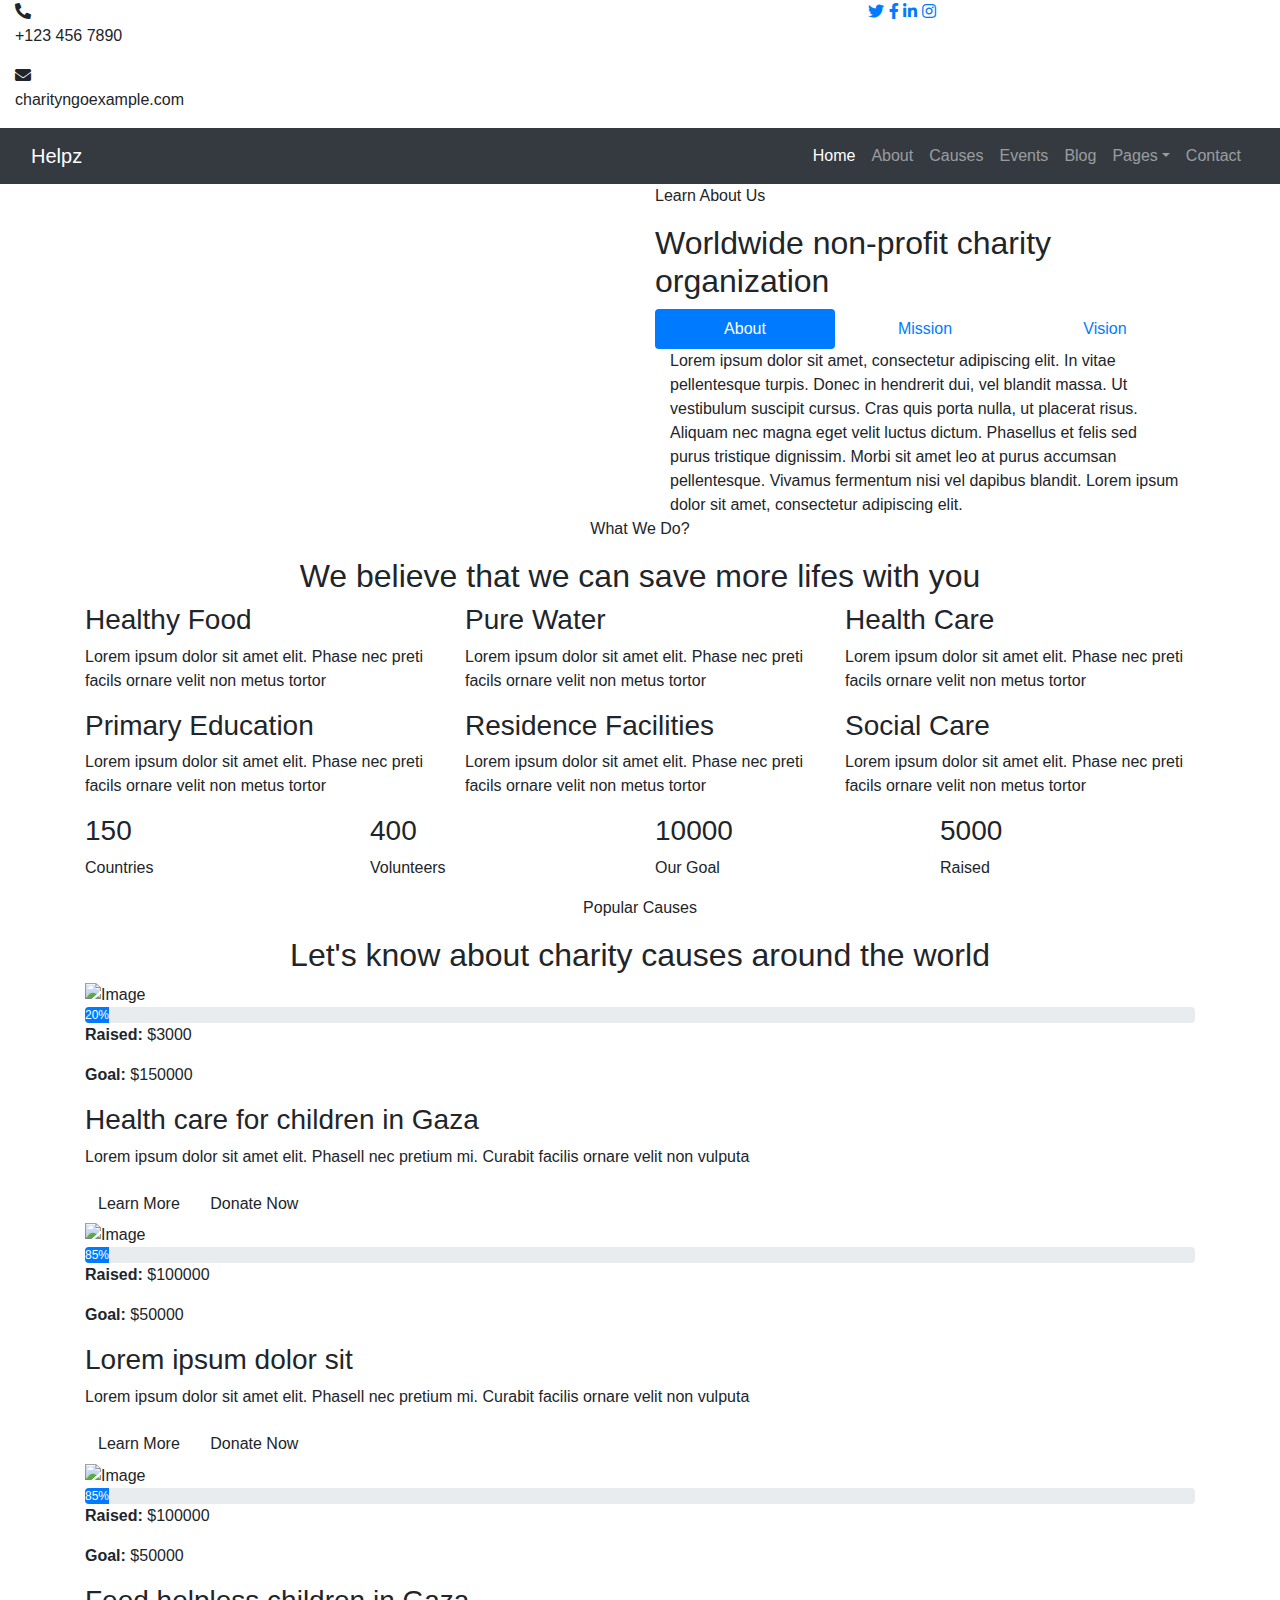
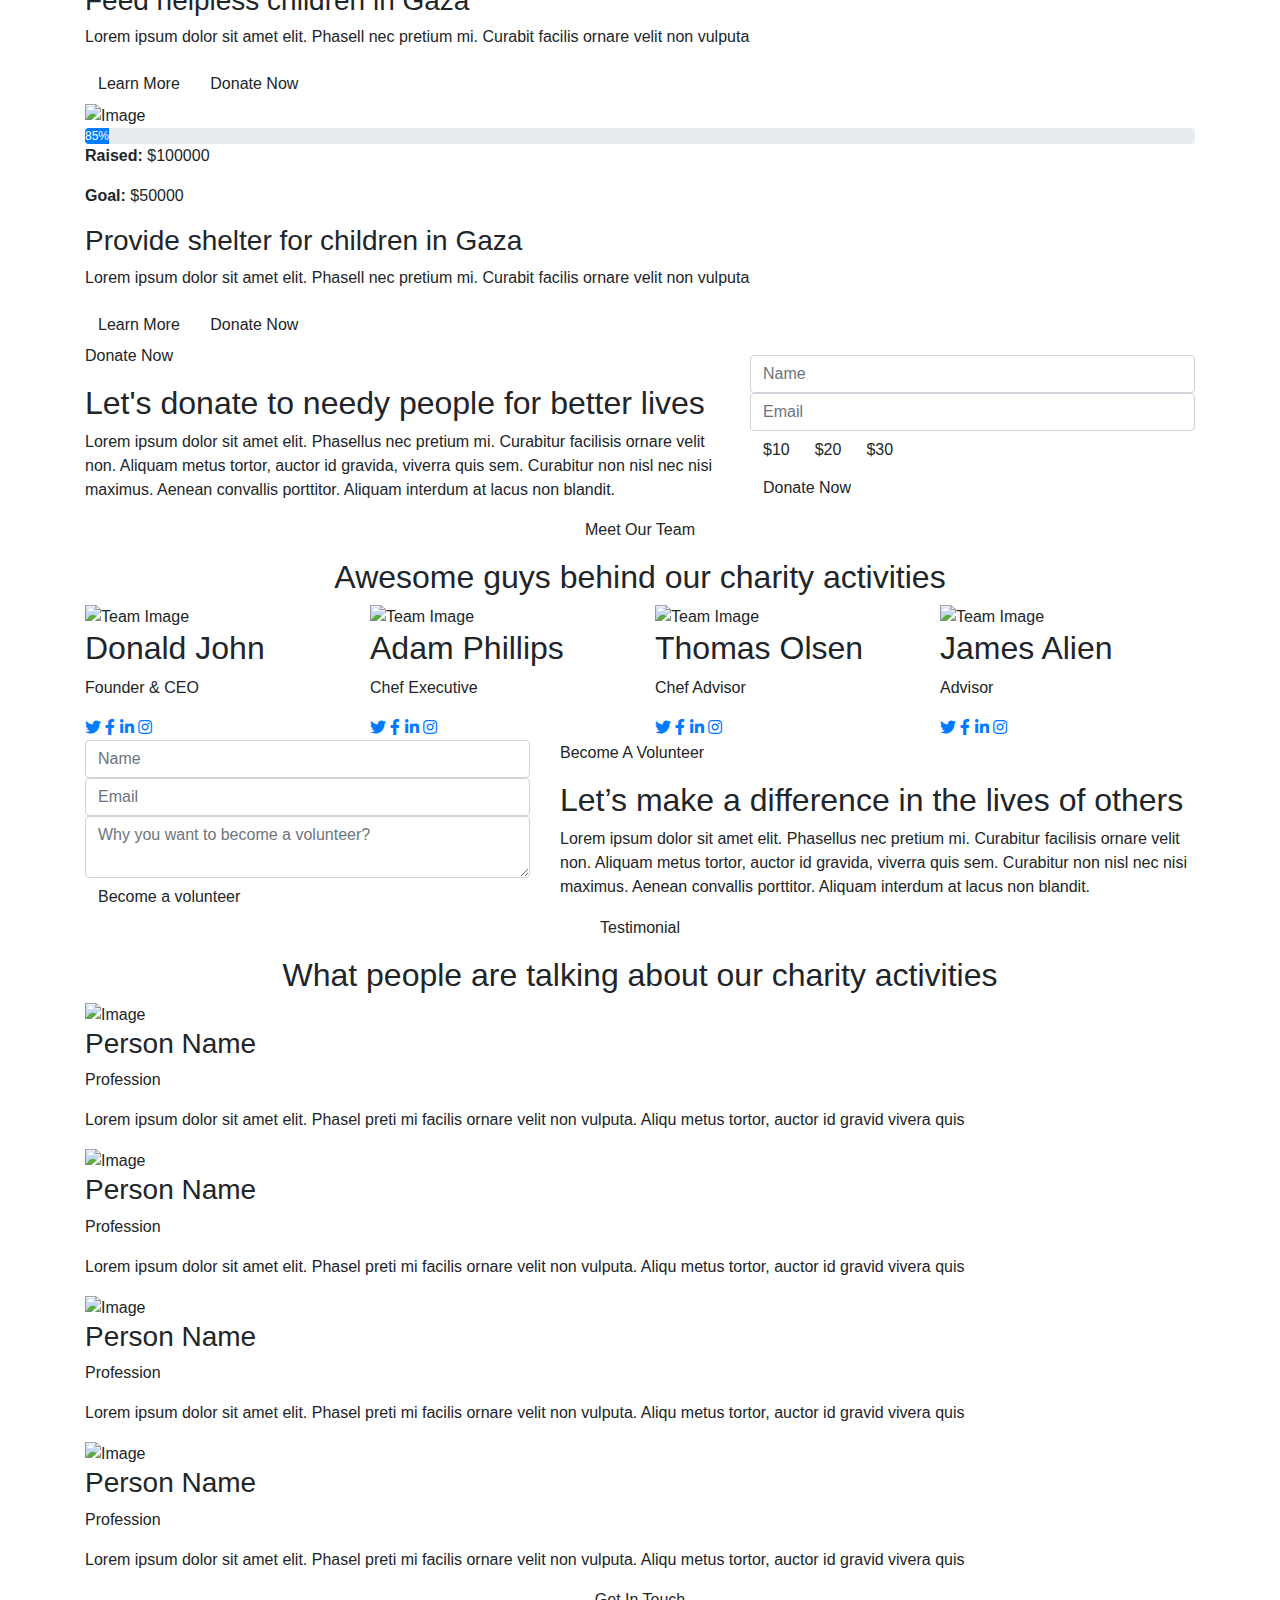
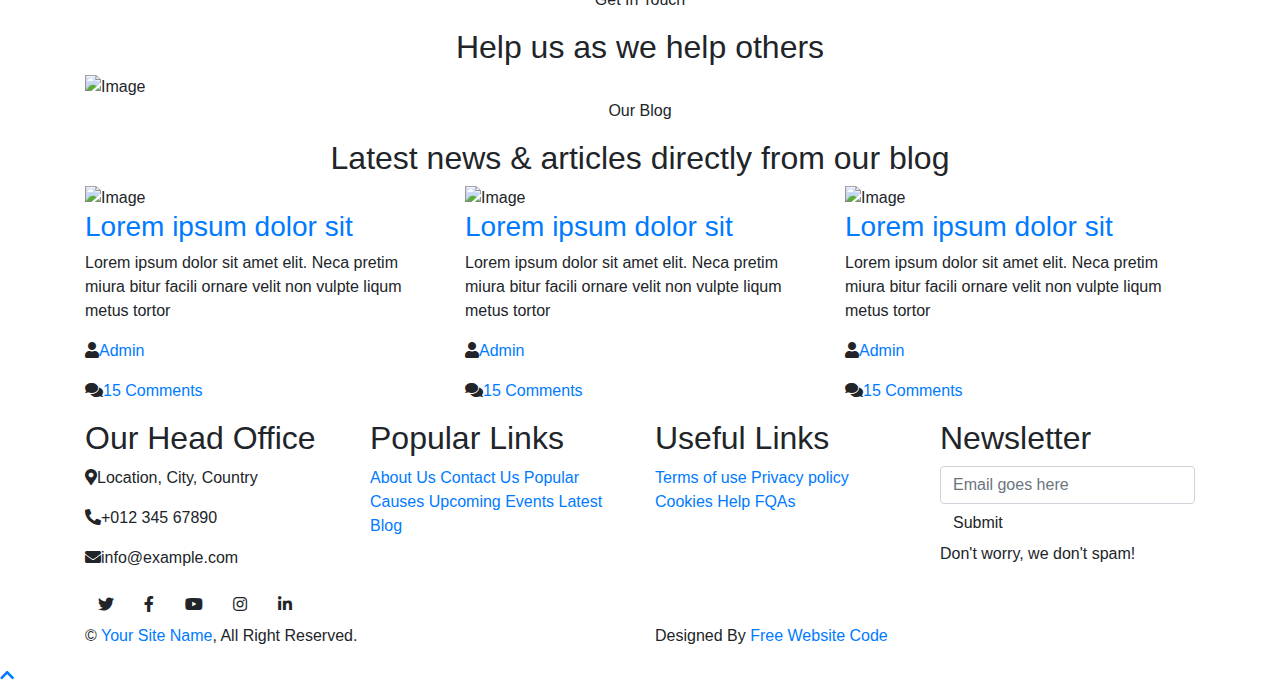
==== index.html @ 0454be0e "file changes and update" ====
<!DOCTYPE html>
<html lang="en">
  <head>
    <meta charset="utf-8" />
    <title>HELPZ - NGO Charity</title>
    <meta content="width=device-width, initial-scale=1.0" name="viewport" />
    <meta
      name="description"
      content="Join us in making a positive impact on the world. Your charity platform for supporting various causes. Donate, volunteer, and help those in need."
    />
    <meta
      name="keywords"
      content="charity, nonprofit, donate, volunteer, support, NGO, humanitarian, philanthropy"
    />

    <!-- Favicon -->
    <link href="img/favicon.ico" rel="icon" />

    <!-- Google Font -->
    <link
      href="https://fonts.googleapis.com/css2?family=Quicksand:wght@300;400;500;600;700&display=swap"
      rel="stylesheet"
    />

    <!-- CSS Libraries -->
    <link
      href="https://stackpath.bootstrapcdn.com/bootstrap/4.4.1/css/bootstrap.min.css"
      rel="stylesheet"
    />
    <link
      href="https://cdnjs.cloudflare.com/ajax/libs/font-awesome/5.10.0/css/all.min.css"
      rel="stylesheet"
    />
    <link href="lib/flaticon/font/flaticon.css" rel="stylesheet" />
    <link href="lib/animate/animate.min.css" rel="stylesheet" />
    <link href="lib/owlcarousel/assets/owl.carousel.min.css" rel="stylesheet" />

    <!-- Template Stylesheet -->
    <link href="css/style.css" rel="stylesheet" />
  </head>

  <body>
    <!-- Top Bar Start -->
    <div class="top-bar d-none d-md-block">
      <div class="container-fluid">
        <div class="row">
          <div class="col-md-8">
            <div class="top-bar-left">
              <div class="text">
                <i class="fa fa-phone-alt"></i>
                <p>+123 456 7890</p>
              </div>
              <div class="text">
                <i class="fa fa-envelope"></i>
                <p>charityngoexample.com</p>
              </div>
            </div>
          </div>
          <div class="col-md-4">
            <div class="top-bar-right">
              <div class="social">
                <a href=""><i class="fab fa-twitter"></i></a>
                <a href=""><i class="fab fa-facebook-f"></i></a>
                <a href=""><i class="fab fa-linkedin-in"></i></a>
                <a href=""><i class="fab fa-instagram"></i></a>
              </div>
            </div>
          </div>
        </div>
      </div>
    </div>
    <!-- Top Bar End -->

    <!-- Nav Bar Start -->
    <div class="navbar navbar-expand-lg bg-dark navbar-dark">
      <div class="container-fluid">
        <a href="index.html" class="navbar-brand">Helpz</a>
        <button
          type="button"
          class="navbar-toggler"
          data-toggle="collapse"
          data-target="#navbarCollapse"
        >
          <span class="navbar-toggler-icon"></span>
        </button>

        <div
          class="collapse navbar-collapse justify-content-between"
          id="navbarCollapse"
        >
          <div class="navbar-nav ml-auto">
            <a href="index.html" class="nav-item nav-link active">Home</a>
            <a href="about.html" class="nav-item nav-link">About</a>
            <a href="causes.html" class="nav-item nav-link">Causes</a>
            <a href="event.html" class="nav-item nav-link">Events</a>
            <a href="blog.html" class="nav-item nav-link">Blog</a>
            <div class="nav-item dropdown">
              <a
                href="#"
                class="nav-link dropdown-toggle"
                data-toggle="dropdown"
                >Pages</a
              >
              <div class="dropdown-menu">
                <a href="single.html" class="dropdown-item">Detail Page</a>
                <a href="service.html" class="dropdown-item">What We Do</a>
                <a href="team.html" class="dropdown-item">Meet The Team</a>
                <a href="donate.html" class="dropdown-item">Donate Now</a>
                <a href="volunteer.html" class="dropdown-item"
                  >Become A Volunteer</a
                >
              </div>
            </div>
            <a href="contact.html" class="nav-item nav-link">Contact</a>
          </div>
        </div>
      </div>
    </div>
    <!-- Nav Bar End -->

    <!-- Carousel Start -->
    <div class="carousel">
      <div class="container-fluid">
        <div class="owl-carousel">
          <div class="carousel-item">
            <div class="carousel-img">
              <img src="img/war__title.jpg" alt="Image" />
            </div>
            <div class="carousel-text">
              <h1>Let's be kind for children</h1>
              <p>
                Lorem ipsum dolor sit amet elit. Phasellus ut mollis mauris.
                Vivamus egestas eleifend dui ac consequat at lectus in malesuada
              </p>
              <div class="carousel-btn">
                <a class="btn btn-custom" href="">Donate Now</a>
                <a
                  class="btn btn-custom btn-play"
                  data-toggle="modal"
                  data-src="https://www.youtube.com/embed/DWRcNpR6Kdc"
                  data-target="#videoModal"
                  >Watch Video</a
                >
              </div>
            </div>
          </div>
          <div class="carousel-item">
            <div class="carousel-img">
              <img src="img/gaza_victims_20231021.jpeg" alt="Image" />
            </div>
            <div class="carousel-text">
              <h1>Get Involved with helping hand</h1>
              <p>
                Morbi sagittis turpis id suscipit feugiat. Suspendisse eu augue
                urna. Morbi sagittis, orci sodales varius fermentum, tortor
              </p>
              <div class="carousel-btn">
                <a class="btn btn-custom" href="">Donate Now</a>
                <a
                  class="btn btn-custom btn-play"
                  data-toggle="modal"
                  data-src="https://www.youtube.com/embed/DWRcNpR6Kdc"
                  data-target="#videoModal"
                  >Watch Video</a
                >
              </div>
            </div>
          </div>
          <div class="carousel-item">
            <div class="carousel-img">
              <img src="img/war__children.jpg" alt="Image" />
            </div>
            <div class="carousel-text">
              <h1>Bringing smiles to millions</h1>
              <p>
                Sed ultrices, est eget feugiat accumsan, dui nibh egestas
                tortor, ut rhoncus nibh ligula euismod quam. Proin pellentesque
                odio
              </p>
              <div class="carousel-btn">
                <a class="btn btn-custom" href="">Donate Now</a>
                <a
                  class="btn btn-custom btn-play"
                  data-toggle="modal"
                  data-src="https://www.youtube.com/embed/DWRcNpR6Kdc"
                  data-target="#videoModal"
                  >Watch Video</a
                >
              </div>
            </div>
          </div>
        </div>
      </div>
    </div>
    <!-- Carousel End -->

    <!-- Video Modal Start-->
    <div
      class="modal fade"
      id="videoModal"
      tabindex="-1"
      role="dialog"
      aria-labelledby="exampleModalLabel"
      aria-hidden="true"
    >
      <div class="modal-dialog" role="document">
        <div class="modal-content">
          <div class="modal-body">
            <button
              type="button"
              class="close"
              data-dismiss="modal"
              aria-label="Close"
            >
              <span aria-hidden="true">&times;</span>
            </button>
            <!-- 16:9 aspect ratio -->
            <div class="embed-responsive embed-responsive-16by9">
              <iframe
                class="embed-responsive-item"
                src=""
                id="video"
                allowscriptaccess="always"
                allow="autoplay"
              ></iframe>
            </div>
          </div>
        </div>
      </div>
    </div>
    <!-- Video Modal End -->

    <!-- About Start -->
    <div class="about">
      <div class="container">
        <div class="row align-items-center">
          <div class="col-lg-6">
            <div
              class="about-img"
              data-parallax="scroll"
              data-image-src="img/kwashiokor.jpg"
            ></div>
          </div>
          <div class="col-lg-6">
            <div class="section-header">
              <p>Learn About Us</p>
              <h2>Worldwide non-profit charity organization</h2>
            </div>
            <div class="about-tab">
              <ul class="nav nav-pills nav-justified">
                <li class="nav-item">
                  <a
                    class="nav-link active"
                    data-toggle="pill"
                    href="#tab-content-1"
                    >About</a
                  >
                </li>
                <li class="nav-item">
                  <a class="nav-link" data-toggle="pill" href="#tab-content-2"
                    >Mission</a
                  >
                </li>
                <li class="nav-item">
                  <a class="nav-link" data-toggle="pill" href="#tab-content-3"
                    >Vision</a
                  >
                </li>
              </ul>

              <div class="tab-content">
                <div id="tab-content-1" class="container tab-pane active">
                  Lorem ipsum dolor sit amet, consectetur adipiscing elit. In
                  vitae pellentesque turpis. Donec in hendrerit dui, vel blandit
                  massa. Ut vestibulum suscipit cursus. Cras quis porta nulla,
                  ut placerat risus. Aliquam nec magna eget velit luctus dictum.
                  Phasellus et felis sed purus tristique dignissim. Morbi sit
                  amet leo at purus accumsan pellentesque. Vivamus fermentum
                  nisi vel dapibus blandit. Lorem ipsum dolor sit amet,
                  consectetur adipiscing elit.
                </div>
                <div id="tab-content-2" class="container tab-pane fade">
                  Sed tincidunt, magna ut vehicula volutpat, turpis diam
                  condimentum justo, posuere congue turpis massa in mi. Proin
                  ornare at massa at fermentum. Nunc aliquet sed nisi iaculis
                  ornare. Nam semper tortor eget est egestas, eu sagittis nunc
                  sodales. Interdum et malesuada fames ac ante ipsum primis in
                  faucibus. Praesent bibendum sapien sed purus molestie
                  malesuada. Lorem ipsum dolor sit amet, consectetur adipiscing
                  elit.
                </div>
                <div id="tab-content-3" class="container tab-pane fade">
                  Aliquam dolor odio, mollis sed feugiat sit amet, feugiat ut
                  sapien. Nunc eu dignissim lorem. Suspendisse at hendrerit
                  enim. Interdum et malesuada fames ac ante ipsum primis in
                  faucibus. Sed condimentum semper turpis vel facilisis. Nunc
                  vel faucibus orci. Mauris ut mauris rhoncus, efficitur nisi
                  at, venenatis quam. Praesent egestas pretium enim sit amet
                  finibus. Curabitur at erat molestie, tincidunt lorem eget,
                  consequat ligula.
                </div>
              </div>
            </div>
          </div>
        </div>
      </div>
    </div>
    <!-- About End -->

    <!-- Service Start -->
    <div class="service">
      <div class="container">
        <div class="section-header text-center">
          <p>What We Do?</p>
          <h2>We believe that we can save more lifes with you</h2>
        </div>
        <div class="row">
          <div class="col-lg-4 col-md-6">
            <div class="service-item">
              <div class="service-icon">
                <i class="flaticon-diet"></i>
              </div>
              <div class="service-text">
                <h3>Healthy Food</h3>
                <p>
                  Lorem ipsum dolor sit amet elit. Phase nec preti facils ornare
                  velit non metus tortor
                </p>
              </div>
            </div>
          </div>
          <div class="col-lg-4 col-md-6">
            <div class="service-item">
              <div class="service-icon">
                <i class="flaticon-water"></i>
              </div>
              <div class="service-text">
                <h3>Pure Water</h3>
                <p>
                  Lorem ipsum dolor sit amet elit. Phase nec preti facils ornare
                  velit non metus tortor
                </p>
              </div>
            </div>
          </div>
          <div class="col-lg-4 col-md-6">
            <div class="service-item">
              <div class="service-icon">
                <i class="flaticon-healthcare"></i>
              </div>
              <div class="service-text">
                <h3>Health Care</h3>
                <p>
                  Lorem ipsum dolor sit amet elit. Phase nec preti facils ornare
                  velit non metus tortor
                </p>
              </div>
            </div>
          </div>
          <div class="col-lg-4 col-md-6">
            <div class="service-item">
              <div class="service-icon">
                <i class="flaticon-education"></i>
              </div>
              <div class="service-text">
                <h3>Primary Education</h3>
                <p>
                  Lorem ipsum dolor sit amet elit. Phase nec preti facils ornare
                  velit non metus tortor
                </p>
              </div>
            </div>
          </div>
          <div class="col-lg-4 col-md-6">
            <div class="service-item">
              <div class="service-icon">
                <i class="flaticon-home"></i>
              </div>
              <div class="service-text">
                <h3>Residence Facilities</h3>
                <p>
                  Lorem ipsum dolor sit amet elit. Phase nec preti facils ornare
                  velit non metus tortor
                </p>
              </div>
            </div>
          </div>
          <div class="col-lg-4 col-md-6">
            <div class="service-item">
              <div class="service-icon">
                <i class="flaticon-social-care"></i>
              </div>
              <div class="service-text">
                <h3>Social Care</h3>
                <p>
                  Lorem ipsum dolor sit amet elit. Phase nec preti facils ornare
                  velit non metus tortor
                </p>
              </div>
            </div>
          </div>
        </div>
      </div>
    </div>
    <!-- Service End -->

    <!-- Facts Start -->
    <div class="facts" data-parallax="scroll" data-image-src="img/facts.jpg">
      <div class="container">
        <div class="row">
          <div class="col-lg-3 col-md-6">
            <div class="facts-item">
              <i class="flaticon-home"></i>
              <div class="facts-text">
                <h3 class="facts-plus" data-toggle="counter-up">150</h3>
                <p>Countries</p>
              </div>
            </div>
          </div>
          <div class="col-lg-3 col-md-6">
            <div class="facts-item">
              <i class="flaticon-charity"></i>
              <div class="facts-text">
                <h3 class="facts-plus" data-toggle="counter-up">400</h3>
                <p>Volunteers</p>
              </div>
            </div>
          </div>
          <div class="col-lg-3 col-md-6">
            <div class="facts-item">
              <i class="flaticon-kindness"></i>
              <div class="facts-text">
                <h3 class="facts-dollar" data-toggle="counter-up">10000</h3>
                <p>Our Goal</p>
              </div>
            </div>
          </div>
          <div class="col-lg-3 col-md-6">
            <div class="facts-item">
              <i class="flaticon-donation"></i>
              <div class="facts-text">
                <h3 class="facts-dollar" data-toggle="counter-up">5000</h3>
                <p>Raised</p>
              </div>
            </div>
          </div>
        </div>
      </div>
    </div>
    <!-- Facts End -->

    <!-- Causes Start -->
    <div class="causes">
      <div class="container">
        <div class="section-header text-center">
          <p>Popular Causes</p>
          <h2>Let's know about charity causes around the world</h2>
        </div>
        <div class="owl-carousel causes-carousel">
          <div class="causes-item">
            <div class="causes-img">
              <img src="img/war__gaza wounded2.jpg" alt="Image" />
            </div>
            <div class="causes-progress">
              <div class="progress">
                <div
                  class="progress-bar"
                  role="progressbar"
                  aria-valuenow="20"
                  aria-valuemin="0"
                  aria-valuemax="100"
                >
                  <span>20%</span>
                </div>
              </div>
              <div class="progress-text">
                <p><strong>Raised:</strong> $3000</p>
                <p><strong>Goal:</strong> $150000</p>
              </div>
            </div>
            <div class="causes-text">
              <h3>Health care for children in Gaza</h3>
              <p>
                Lorem ipsum dolor sit amet elit. Phasell nec pretium mi. Curabit
                facilis ornare velit non vulputa
              </p>
            </div>
            <div class="causes-btn">
              <a class="btn btn-custom">Learn More</a>
              <a class="btn btn-custom">Donate Now</a>
            </div>
          </div>
          <div class="causes-item">
            <div class="causes-img">
              <img src="img/gaza-children.jpg" alt="Image" />
            </div>
            <div class="causes-progress">
              <div class="progress">
                <div
                  class="progress-bar"
                  role="progressbar"
                  aria-valuenow="85"
                  aria-valuemin="0"
                  aria-valuemax="100"
                >
                  <span>85%</span>
                </div>
              </div>
              <div class="progress-text">
                <p><strong>Raised:</strong> $100000</p>
                <p><strong>Goal:</strong> $50000</p>
              </div>
            </div>
            <div class="causes-text">
              <h3>Lorem ipsum dolor sit</h3>
              <p>
                Lorem ipsum dolor sit amet elit. Phasell nec pretium mi. Curabit
                facilis ornare velit non vulputa
              </p>
            </div>
            <div class="causes-btn">
              <a class="btn btn-custom">Learn More</a>
              <a class="btn btn-custom">Donate Now</a>
            </div>
          </div>
          <div class="causes-item">
            <div class="causes-img">
              <img src="img/war__feed-children.jpg" alt="Image" />
            </div>
            <div class="causes-progress">
              <div class="progress">
                <div
                  class="progress-bar"
                  role="progressbar"
                  aria-valuenow="85"
                  aria-valuemin="0"
                  aria-valuemax="100"
                >
                  <span>85%</span>
                </div>
              </div>
              <div class="progress-text">
                <p><strong>Raised:</strong> $100000</p>
                <p><strong>Goal:</strong> $50000</p>
              </div>
            </div>
            <div class="causes-text">
              <h3>Feed helpless children in Gaza</h3>
              <p>
                Lorem ipsum dolor sit amet elit. Phasell nec pretium mi. Curabit
                facilis ornare velit non vulputa
              </p>
            </div>
            <div class="causes-btn">
              <a class="btn btn-custom">Learn More</a>
              <a class="btn btn-custom">Donate Now</a>
            </div>
          </div>
          <div class="causes-item">
            <div class="causes-img">
              <img src="img/war__shelter-children.jpg" alt="Image" />
            </div>
            <div class="causes-progress">
              <div class="progress">
                <div
                  class="progress-bar"
                  role="progressbar"
                  aria-valuenow="85"
                  aria-valuemin="0"
                  aria-valuemax="100"
                >
                  <span>85%</span>
                </div>
              </div>
              <div class="progress-text">
                <p><strong>Raised:</strong> $100000</p>
                <p><strong>Goal:</strong> $50000</p>
              </div>
            </div>
            <div class="causes-text">
              <h3>Provide shelter for children in Gaza</h3>
              <p>
                Lorem ipsum dolor sit amet elit. Phasell nec pretium mi. Curabit
                facilis ornare velit non vulputa
              </p>
            </div>
            <div class="causes-btn">
              <a class="btn btn-custom">Learn More</a>
              <a class="btn btn-custom">Donate Now</a>
            </div>
          </div>
        </div>
      </div>
    </div>
    <!-- Causes End -->

    <!-- Donate Start -->
    <div class="donate" data-parallax="scroll" data-image-src="img/donate.jpg">
      <div class="container">
        <div class="row align-items-center">
          <div class="col-lg-7">
            <div class="donate-content">
              <div class="section-header">
                <p>Donate Now</p>
                <h2>Let's donate to needy people for better lives</h2>
              </div>
              <div class="donate-text">
                <p>
                  Lorem ipsum dolor sit amet elit. Phasellus nec pretium mi.
                  Curabitur facilisis ornare velit non. Aliquam metus tortor,
                  auctor id gravida, viverra quis sem. Curabitur non nisl nec
                  nisi maximus. Aenean convallis porttitor. Aliquam interdum at
                  lacus non blandit.
                </p>
              </div>
            </div>
          </div>
          <div class="col-lg-5">
            <div class="donate-form">
              <form>
                <div class="control-group">
                  <input
                    type="text"
                    class="form-control"
                    placeholder="Name"
                    required="required"
                  />
                </div>
                <div class="control-group">
                  <input
                    type="email"
                    class="form-control"
                    placeholder="Email"
                    required="required"
                  />
                </div>
                <div class="btn-group btn-group-toggle" data-toggle="buttons">
                  <label class="btn btn-custom active">
                    <input type="radio" name="options" checked /> $10
                  </label>
                  <label class="btn btn-custom">
                    <input type="radio" name="options" /> $20
                  </label>
                  <label class="btn btn-custom">
                    <input type="radio" name="options" /> $30
                  </label>
                </div>
                <div>
                  <button class="btn btn-custom" type="submit">
                    Donate Now
                  </button>
                </div>
              </form>
            </div>
          </div>
        </div>
      </div>
    </div>
    <!-- Donate End -->

    <!-- Event Start -->
    <!-- <div class="event">
      <div class="container">
        <div class="section-header text-center">
          <p>Upcoming Events</p>
          <h2>Be ready for our upcoming charity events</h2>
        </div>
        <div class="row">
          <div class="col-lg-6">
            <div class="event-item">
              <img src="img/event-1.jpg" alt="Image" />
              <div class="event-content">
                <div class="event-meta">
                  <p><i class="fa fa-calendar-alt"></i>01-Jan-45</p>
                  <p><i class="far fa-clock"></i>8:00 - 10:00</p>
                  <p><i class="fa fa-map-marker-alt"></i>New York</p>
                </div>
                <div class="event-text">
                  <h3>Lorem ipsum dolor sit</h3>
                  <p>
                    Lorem ipsum dolor sit amet elit. Neca pretim miura bitur
                    facili ornare velit non vulpte liqum metus tortor
                  </p>
                  <a class="btn btn-custom" href="">Join Now</a>
                </div>
              </div>
            </div>
          </div>
          <div class="col-lg-6">
            <div class="event-item">
              <img src="img/event-2.jpg" alt="Image" />
              <div class="event-content">
                <div class="event-meta">
                  <p><i class="fa fa-calendar-alt"></i>01-Jan-45</p>
                  <p><i class="far fa-clock"></i>8:00 - 10:00</p>
                  <p><i class="fa fa-map-marker-alt"></i>New York</p>
                </div>
                <div class="event-text">
                  <h3>Lorem ipsum dolor sit</h3>
                  <p>
                    Lorem ipsum dolor sit amet elit. Neca pretim miura bitur
                    facili ornare velit non vulpte liqum metus tortor
                  </p>
                  <a class="btn btn-custom" href="">Join Now</a>
                </div>
              </div>
            </div>
          </div>
        </div>
      </div>
    </div> -->
    <!-- Event End -->

    <!-- Team Start -->
    <div class="team">
      <div class="container">
        <div class="section-header text-center">
          <p>Meet Our Team</p>
          <h2>Awesome guys behind our charity activities</h2>
        </div>
        <div class="row">
          <div class="col-lg-3 col-md-6">
            <div class="team-item">
              <div class="team-img">
                <img src="img/team-1.jpg" alt="Team Image" />
              </div>
              <div class="team-text">
                <h2>Donald John</h2>
                <p>Founder & CEO</p>
                <div class="team-social">
                  <a href=""><i class="fab fa-twitter"></i></a>
                  <a href=""><i class="fab fa-facebook-f"></i></a>
                  <a href=""><i class="fab fa-linkedin-in"></i></a>
                  <a href=""><i class="fab fa-instagram"></i></a>
                </div>
              </div>
            </div>
          </div>
          <div class="col-lg-3 col-md-6">
            <div class="team-item">
              <div class="team-img">
                <img src="img/team-2.jpg" alt="Team Image" />
              </div>
              <div class="team-text">
                <h2>Adam Phillips</h2>
                <p>Chef Executive</p>
                <div class="team-social">
                  <a href=""><i class="fab fa-twitter"></i></a>
                  <a href=""><i class="fab fa-facebook-f"></i></a>
                  <a href=""><i class="fab fa-linkedin-in"></i></a>
                  <a href=""><i class="fab fa-instagram"></i></a>
                </div>
              </div>
            </div>
          </div>
          <div class="col-lg-3 col-md-6">
            <div class="team-item">
              <div class="team-img">
                <img src="img/team-3.jpg" alt="Team Image" />
              </div>
              <div class="team-text">
                <h2>Thomas Olsen</h2>
                <p>Chef Advisor</p>
                <div class="team-social">
                  <a href=""><i class="fab fa-twitter"></i></a>
                  <a href=""><i class="fab fa-facebook-f"></i></a>
                  <a href=""><i class="fab fa-linkedin-in"></i></a>
                  <a href=""><i class="fab fa-instagram"></i></a>
                </div>
              </div>
            </div>
          </div>
          <div class="col-lg-3 col-md-6">
            <div class="team-item">
              <div class="team-img">
                <img src="img/team-4.jpg" alt="Team Image" />
              </div>
              <div class="team-text">
                <h2>James Alien</h2>
                <p>Advisor</p>
                <div class="team-social">
                  <a href=""><i class="fab fa-twitter"></i></a>
                  <a href=""><i class="fab fa-facebook-f"></i></a>
                  <a href=""><i class="fab fa-linkedin-in"></i></a>
                  <a href=""><i class="fab fa-instagram"></i></a>
                </div>
              </div>
            </div>
          </div>
        </div>
      </div>
    </div>
    <!-- Team End -->

    <!-- Volunteer Start -->
    <div
      class="volunteer"
      data-parallax="scroll"
      data-image-src="img/volunteer.jpg"
    >
      <div class="container">
        <div class="row align-items-center">
          <div class="col-lg-5">
            <div class="volunteer-form">
              <form>
                <div class="control-group">
                  <input
                    type="text"
                    class="form-control"
                    placeholder="Name"
                    required="required"
                  />
                </div>
                <div class="control-group">
                  <input
                    type="email"
                    class="form-control"
                    placeholder="Email"
                    required="required"
                  />
                </div>
                <div class="control-group">
                  <textarea
                    class="form-control"
                    placeholder="Why you want to become a volunteer?"
                    required="required"
                  ></textarea>
                </div>
                <div>
                  <button class="btn btn-custom" type="submit">
                    Become a volunteer
                  </button>
                </div>
              </form>
            </div>
          </div>
          <div class="col-lg-7">
            <div class="volunteer-content">
              <div class="section-header">
                <p>Become A Volunteer</p>
                <h2>Let’s make a difference in the lives of others</h2>
              </div>
              <div class="volunteer-text">
                <p>
                  Lorem ipsum dolor sit amet elit. Phasellus nec pretium mi.
                  Curabitur facilisis ornare velit non. Aliquam metus tortor,
                  auctor id gravida, viverra quis sem. Curabitur non nisl nec
                  nisi maximus. Aenean convallis porttitor. Aliquam interdum at
                  lacus non blandit.
                </p>
              </div>
            </div>
          </div>
        </div>
      </div>
    </div>
    <!-- Volunteer End -->

    <!-- Testimonial Start -->
    <div class="testimonial">
      <div class="container">
        <div class="section-header text-center">
          <p>Testimonial</p>
          <h2>What people are talking about our charity activities</h2>
        </div>
        <div class="owl-carousel testimonials-carousel">
          <div class="testimonial-item">
            <div class="testimonial-profile">
              <img src="img/testimonial-1.jpg" alt="Image" />
              <div class="testimonial-name">
                <h3>Person Name</h3>
                <p>Profession</p>
              </div>
            </div>
            <div class="testimonial-text">
              <p>
                Lorem ipsum dolor sit amet elit. Phasel preti mi facilis ornare
                velit non vulputa. Aliqu metus tortor, auctor id gravid vivera
                quis
              </p>
            </div>
          </div>
          <div class="testimonial-item">
            <div class="testimonial-profile">
              <img src="img/testimonial-2.jpg" alt="Image" />
              <div class="testimonial-name">
                <h3>Person Name</h3>
                <p>Profession</p>
              </div>
            </div>
            <div class="testimonial-text">
              <p>
                Lorem ipsum dolor sit amet elit. Phasel preti mi facilis ornare
                velit non vulputa. Aliqu metus tortor, auctor id gravid vivera
                quis
              </p>
            </div>
          </div>
          <div class="testimonial-item">
            <div class="testimonial-profile">
              <img src="img/testimonial-3.jpg" alt="Image" />
              <div class="testimonial-name">
                <h3>Person Name</h3>
                <p>Profession</p>
              </div>
            </div>
            <div class="testimonial-text">
              <p>
                Lorem ipsum dolor sit amet elit. Phasel preti mi facilis ornare
                velit non vulputa. Aliqu metus tortor, auctor id gravid vivera
                quis
              </p>
            </div>
          </div>
          <div class="testimonial-item">
            <div class="testimonial-profile">
              <img src="img/testimonial-4.jpg" alt="Image" />
              <div class="testimonial-name">
                <h3>Person Name</h3>
                <p>Profession</p>
              </div>
            </div>
            <div class="testimonial-text">
              <p>
                Lorem ipsum dolor sit amet elit. Phasel preti mi facilis ornare
                velit non vulputa. Aliqu metus tortor, auctor id gravid vivera
                quis
              </p>
            </div>
          </div>
        </div>
      </div>
    </div>
    <!-- Testimonial End -->

    <!-- Contact Start -->
    <div class="contact">
      <div class="container">
        <div class="section-header text-center">
          <p>Get In Touch</p>
          <h2>Help us as we help others</h2>
        </div>
        <div class="contact-img">
          <img src="img/war__gaza3.jpg" alt="Image" />
        </div>
        <!-- <div class="contact-form">
          <div id="success"></div>
          <form name="sentMessage" id="contactForm" novalidate="novalidate">
            <div class="control-group">
              <input
                type="text"
                class="form-control"
                id="name"
                placeholder="Your Name"
                required="required"
                data-validation-required-message="Please enter your name"
              />
              <p class="help-block text-danger"></p>
            </div>
            <div class="control-group">
              <input
                type="email"
                class="form-control"
                id="email"
                placeholder="Your Email"
                required="required"
                data-validation-required-message="Please enter your email"
              />
              <p class="help-block text-danger"></p>
            </div>
            <div class="control-group">
              <input
                type="text"
                class="form-control"
                id="subject"
                placeholder="Subject"
                required="required"
                data-validation-required-message="Please enter a subject"
              />
              <p class="help-block text-danger"></p>
            </div>
            <div class="control-group">
              <textarea
                class="form-control"
                id="message"
                placeholder="Message"
                required="required"
                data-validation-required-message="Please enter your message"
              ></textarea>
              <p class="help-block text-danger"></p>
            </div>
            <div>
              <button
                class="btn btn-custom"
                type="submit"
                id="sendMessageButton"
              >
                Send Message
              </button>
            </div>
          </form>
        </div> -->
      </div>
    </div>
    <!-- Contact End -->

    <!-- Blog Start -->
    <div class="blog">
      <div class="container">
        <div class="section-header text-center">
          <p>Our Blog</p>
          <h2>Latest news & articles directly from our blog</h2>
        </div>
        <div class="row">
          <div class="col-lg-4">
            <div class="blog-item">
              <div class="blog-img">
                <img src="img/blog-1.jpg" alt="Image" />
              </div>
              <div class="blog-text">
                <h3><a href="#">Lorem ipsum dolor sit</a></h3>
                <p>
                  Lorem ipsum dolor sit amet elit. Neca pretim miura bitur
                  facili ornare velit non vulpte liqum metus tortor
                </p>
              </div>
              <div class="blog-meta">
                <p><i class="fa fa-user"></i><a href="">Admin</a></p>
                <p><i class="fa fa-comments"></i><a href="">15 Comments</a></p>
              </div>
            </div>
          </div>
          <div class="col-lg-4">
            <div class="blog-item">
              <div class="blog-img">
                <img src="img/blog-2.jpg" alt="Image" />
              </div>
              <div class="blog-text">
                <h3><a href="#">Lorem ipsum dolor sit</a></h3>
                <p>
                  Lorem ipsum dolor sit amet elit. Neca pretim miura bitur
                  facili ornare velit non vulpte liqum metus tortor
                </p>
              </div>
              <div class="blog-meta">
                <p><i class="fa fa-user"></i><a href="">Admin</a></p>
                <p><i class="fa fa-comments"></i><a href="">15 Comments</a></p>
              </div>
            </div>
          </div>
          <div class="col-lg-4">
            <div class="blog-item">
              <div class="blog-img">
                <img src="img/blog-3.jpg" alt="Image" />
              </div>
              <div class="blog-text">
                <h3><a href="#">Lorem ipsum dolor sit</a></h3>
                <p>
                  Lorem ipsum dolor sit amet elit. Neca pretim miura bitur
                  facili ornare velit non vulpte liqum metus tortor
                </p>
              </div>
              <div class="blog-meta">
                <p><i class="fa fa-user"></i><a href="">Admin</a></p>
                <p><i class="fa fa-comments"></i><a href="">15 Comments</a></p>
              </div>
            </div>
          </div>
        </div>
      </div>
    </div>
    <!-- Blog End -->

    <!-- Footer Start -->
    <div class="footer">
      <div class="container">
        <div class="row">
          <div class="col-lg-3 col-md-6">
            <div class="footer-contact">
              <h2>Our Head Office</h2>
              <p><i class="fa fa-map-marker-alt"></i>Location, City, Country</p>
              <p><i class="fa fa-phone-alt"></i>+012 345 67890</p>
              <p><i class="fa fa-envelope"></i>info@example.com</p>
              <div class="footer-social">
                <a class="btn btn-custom" href="https://freewebsitecode.com"
                  ><i class="fab fa-twitter"></i
                ></a>
                <a
                  class="btn btn-custom"
                  href="https://facebook.com/freewebsitecode"
                  ><i class="fab fa-facebook-f"></i
                ></a>
                <a
                  class="btn btn-custom"
                  href="https://www.youtube.com/channel/UC9HlQRmKgG3jeVD_fBxj1Pw/videos"
                  ><i class="fab fa-youtube"></i
                ></a>
                <a class="btn btn-custom" href="https://freewebsitecode.com"
                  ><i class="fab fa-instagram"></i
                ></a>
                <a class="btn btn-custom" href="https://freewebsitecode.com"
                  ><i class="fab fa-linkedin-in"></i
                ></a>
              </div>
            </div>
          </div>
          <div class="col-lg-3 col-md-6">
            <div class="footer-link">
              <h2>Popular Links</h2>
              <a href="">About Us</a>
              <a href="">Contact Us</a>
              <a href="">Popular Causes</a>
              <a href="">Upcoming Events</a>
              <a href="">Latest Blog</a>
            </div>
          </div>
          <div class="col-lg-3 col-md-6">
            <div class="footer-link">
              <h2>Useful Links</h2>
              <a href="">Terms of use</a>
              <a href="">Privacy policy</a>
              <a href="">Cookies</a>
              <a href="">Help</a>
              <a href="">FQAs</a>
            </div>
          </div>
          <div class="col-lg-3 col-md-6">
            <div class="footer-newsletter">
              <h2>Newsletter</h2>
              <form>
                <input class="form-control" placeholder="Email goes here" />
                <button class="btn btn-custom">Submit</button>
                <label>Don't worry, we don't spam!</label>
              </form>
            </div>
          </div>
        </div>
      </div>
      <div class="container copyright">
        <div class="row">
          <div class="col-md-6">
            <p>
              &copy; <a href="https://freewebsitecode.com">Your Site Name</a>,
              All Right Reserved.
            </p>
          </div>
          <div class="col-md-6">
            <p>
              Designed By
              <a href="https://freewebsitecode.com">Free Website Code</a>
            </p>
          </div>
        </div>
      </div>
    </div>
    <!-- Footer End -->

    <!-- Back to top button -->
    <a href="#" class="back-to-top"><i class="fa fa-chevron-up"></i></a>

    <!-- Pre Loader -->
    <div id="loader" class="show">
      <div class="loader"></div>
    </div>

    <!-- JavaScript Libraries -->
    <script src="https://code.jquery.com/jquery-3.4.1.min.js"></script>
    <script src="https://stackpath.bootstrapcdn.com/bootstrap/4.4.1/js/bootstrap.bundle.min.js"></script>
    <script src="lib/easing/easing.min.js"></script>
    <script src="lib/owlcarousel/owl.carousel.min.js"></script>
    <script src="lib/waypoints/waypoints.min.js"></script>
    <script src="lib/counterup/counterup.min.js"></script>
    <script src="lib/parallax/parallax.min.js"></script>

    <!-- Contact Javascript File -->
    <script src="mail/jqBootstrapValidation.min.js"></script>
    <script src="mail/contact.js"></script>

    <!-- Template Javascript -->
    <script src="js/main.js"></script>
  </body>
</html>
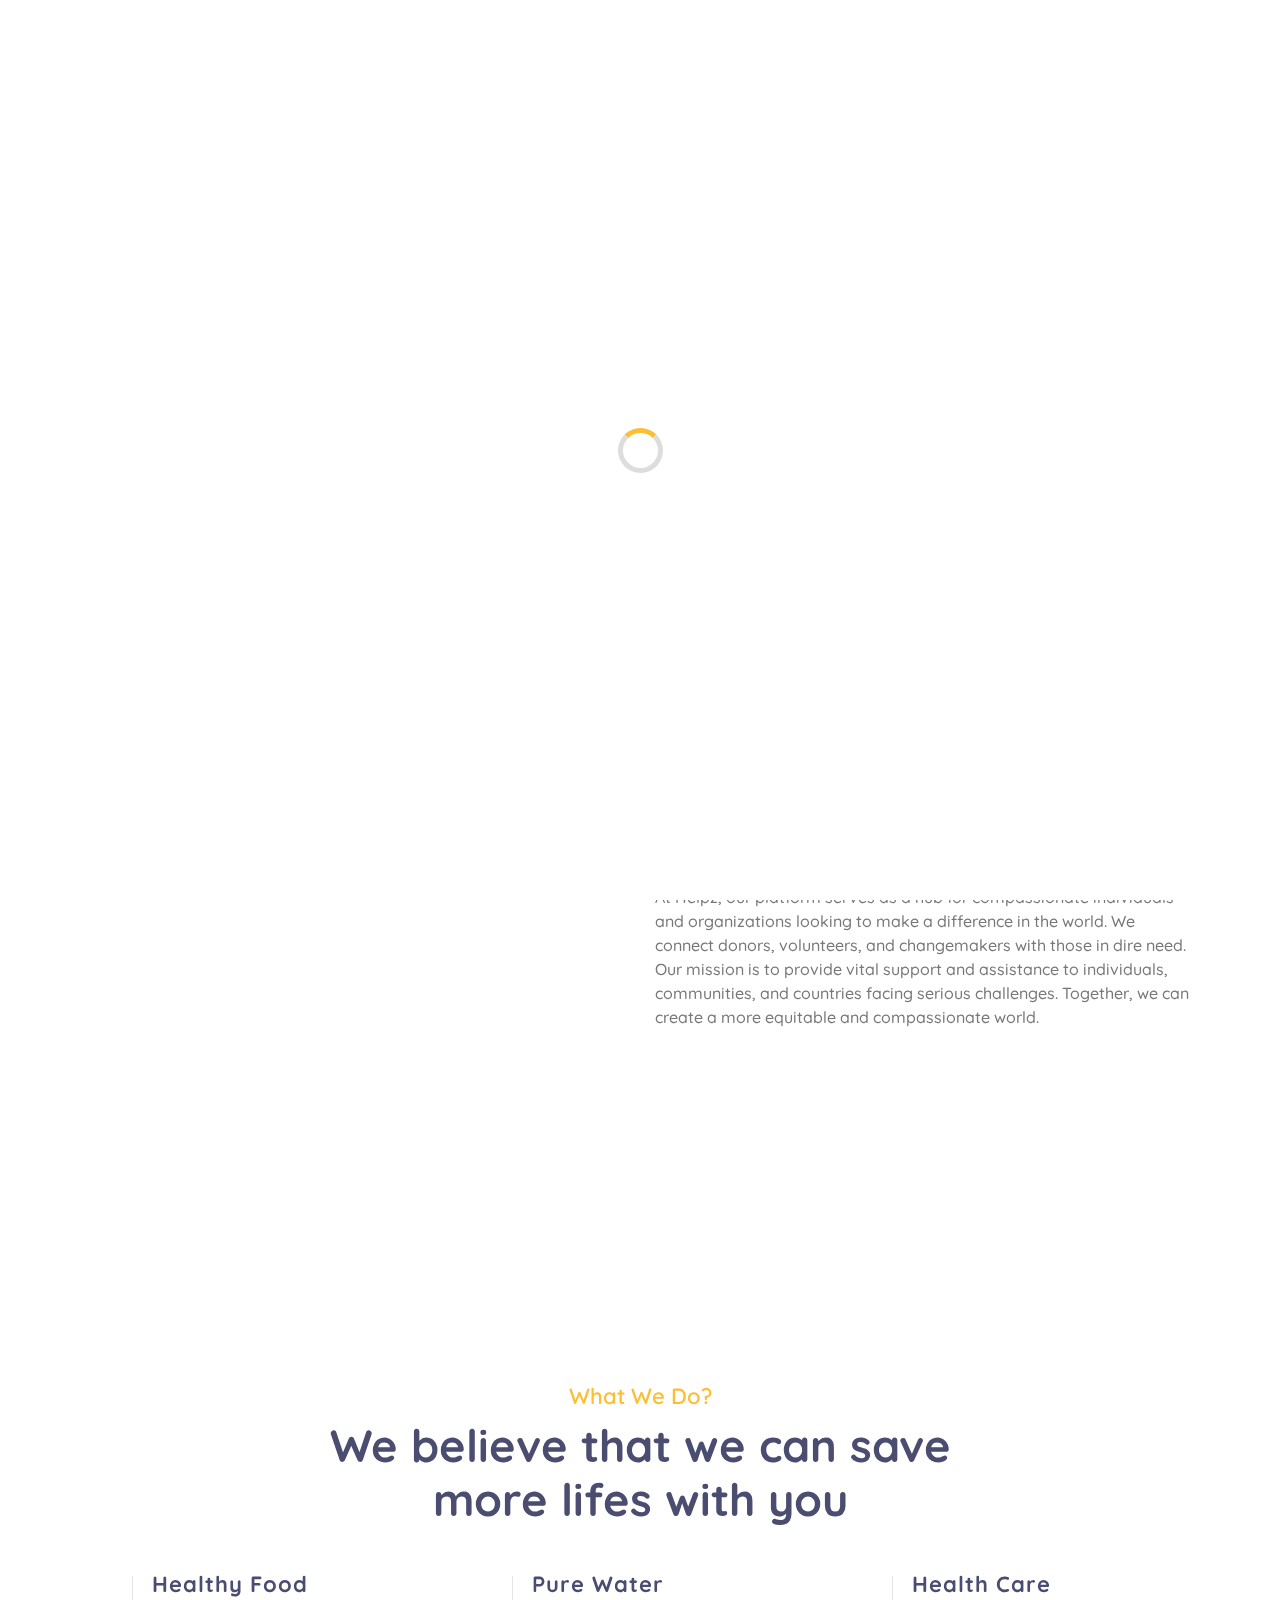
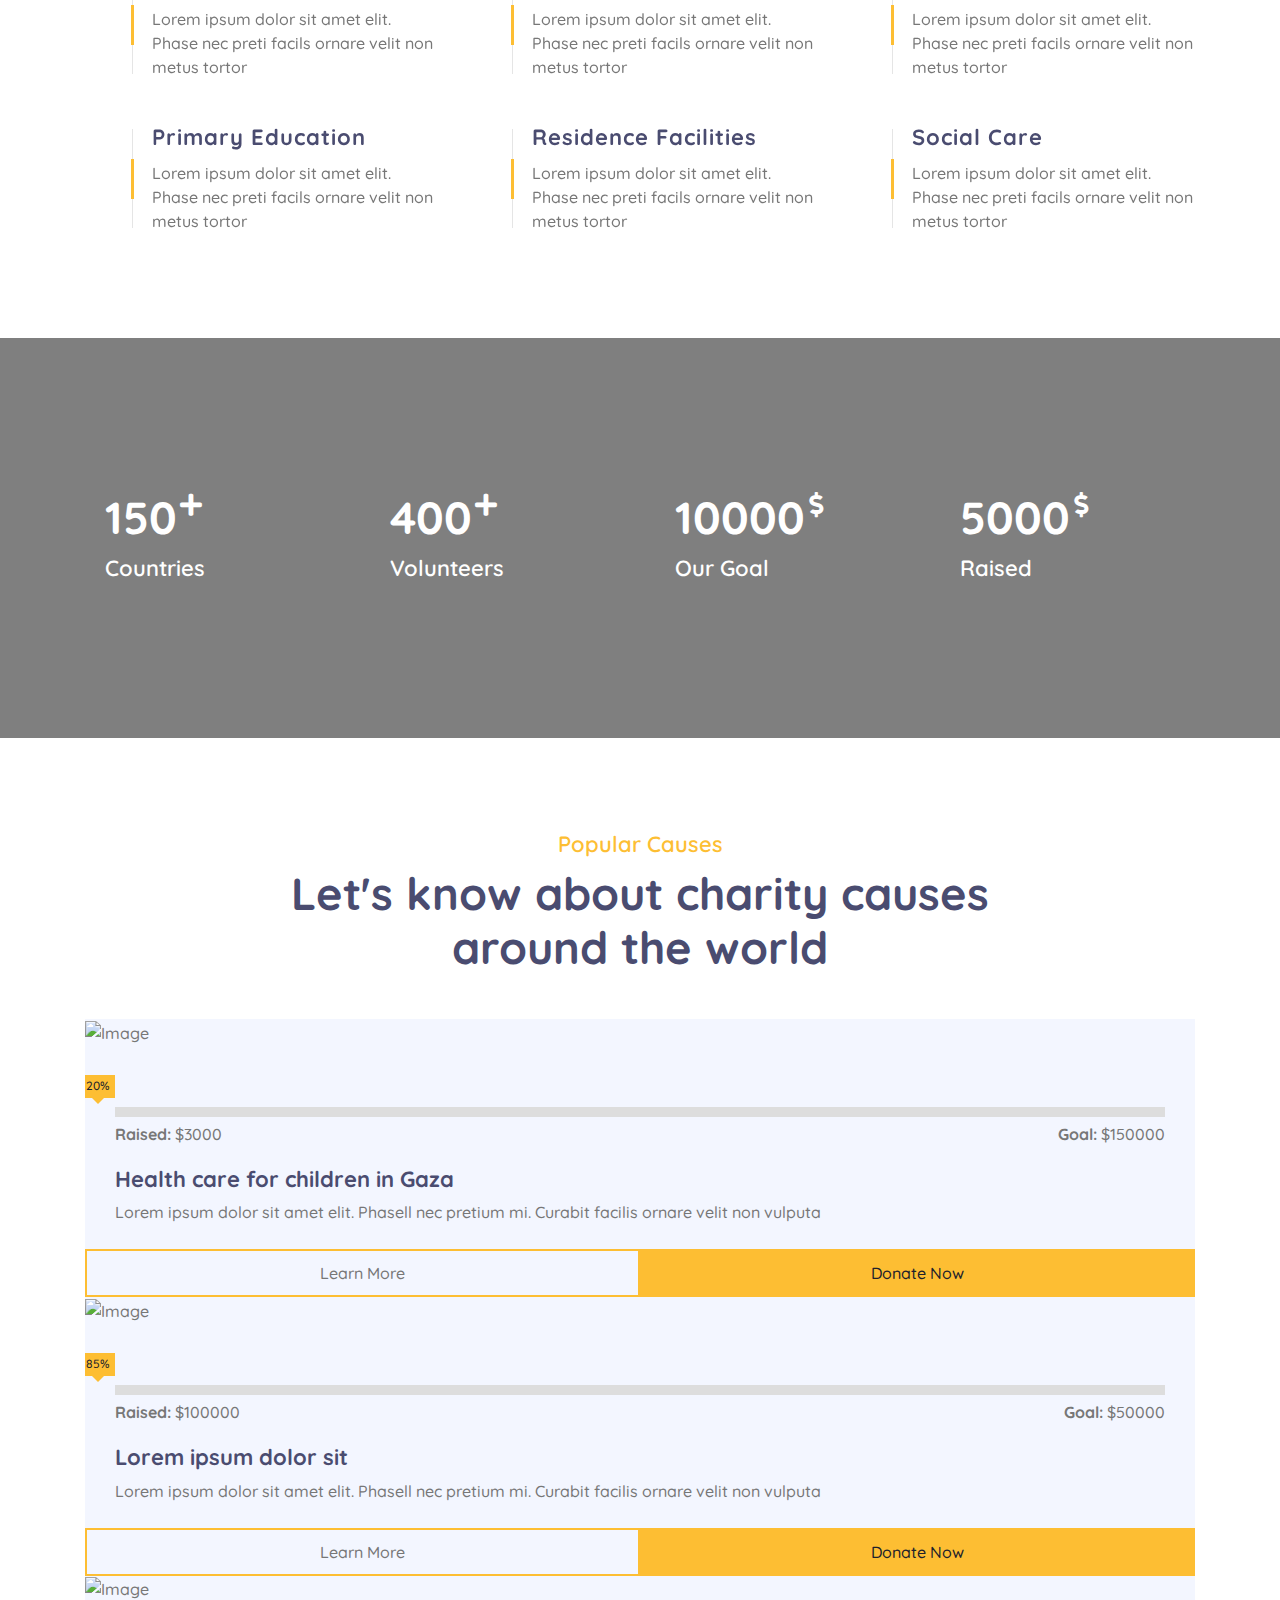
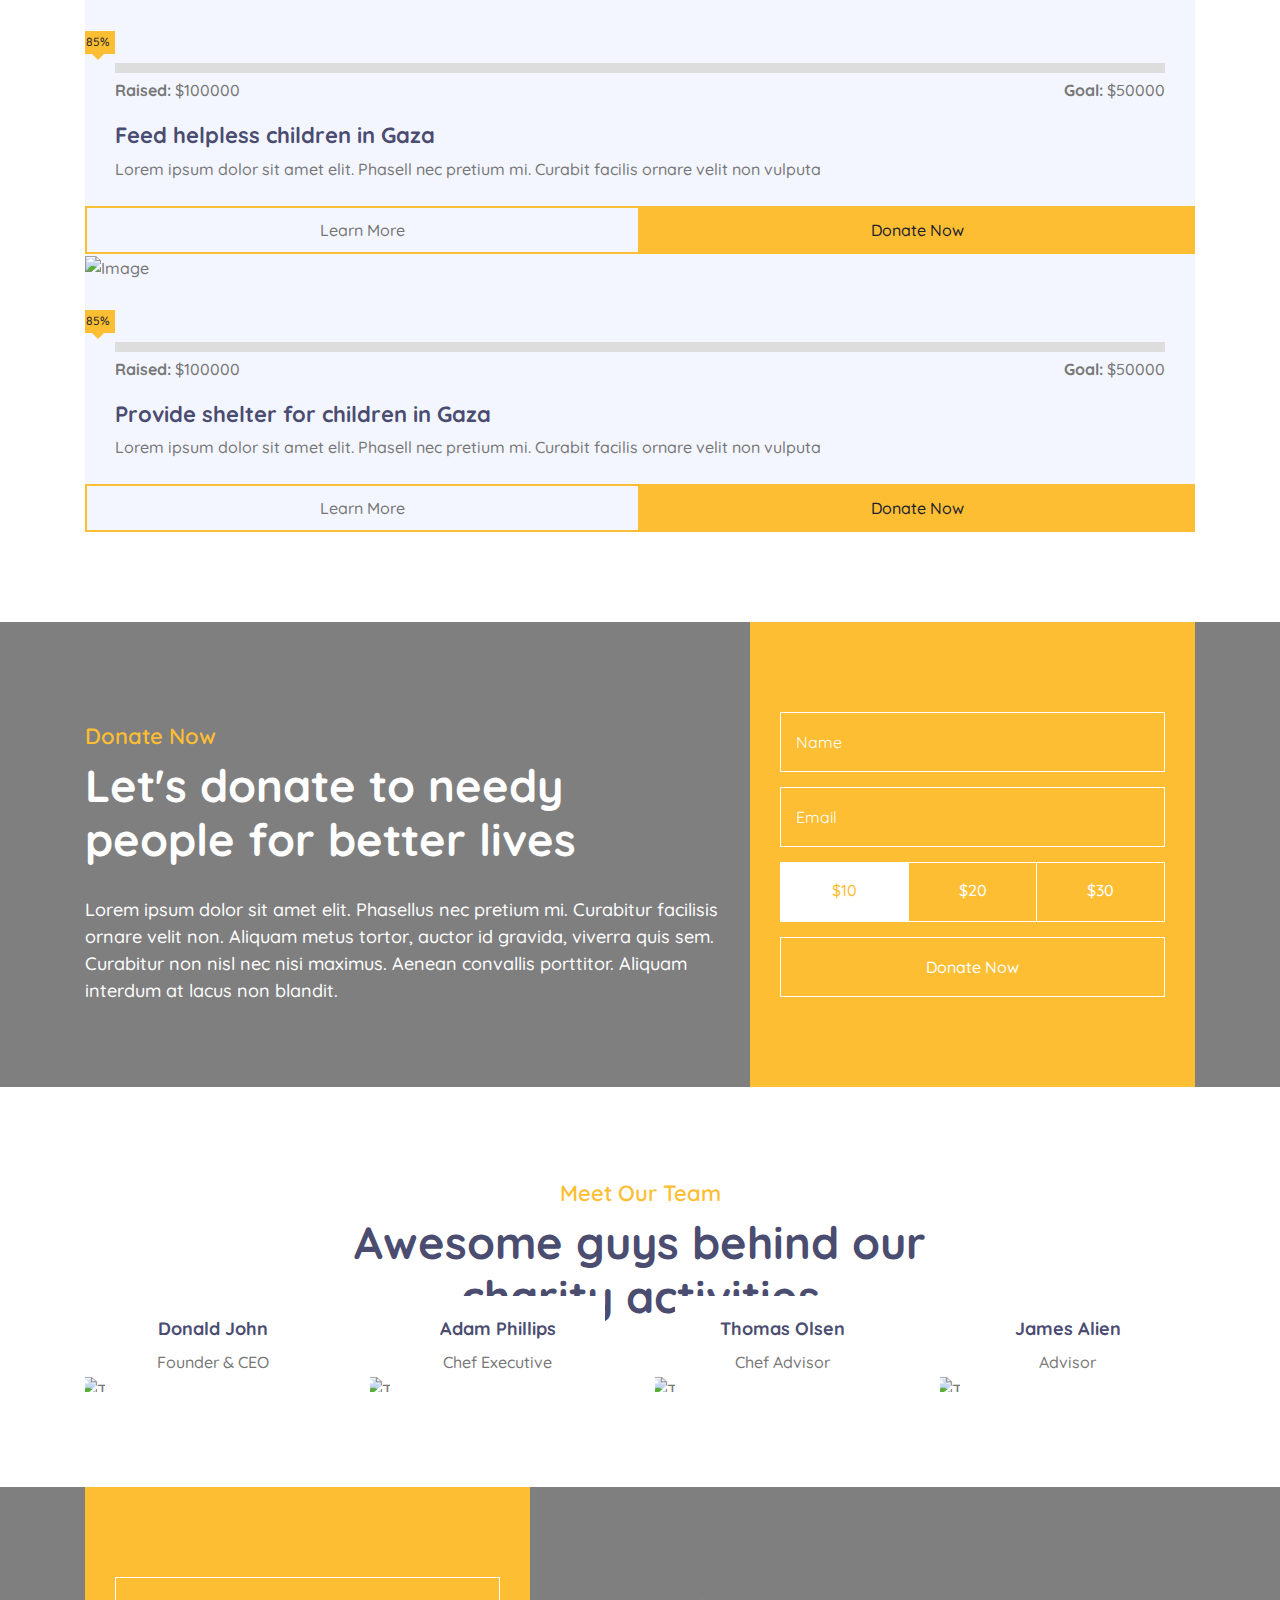
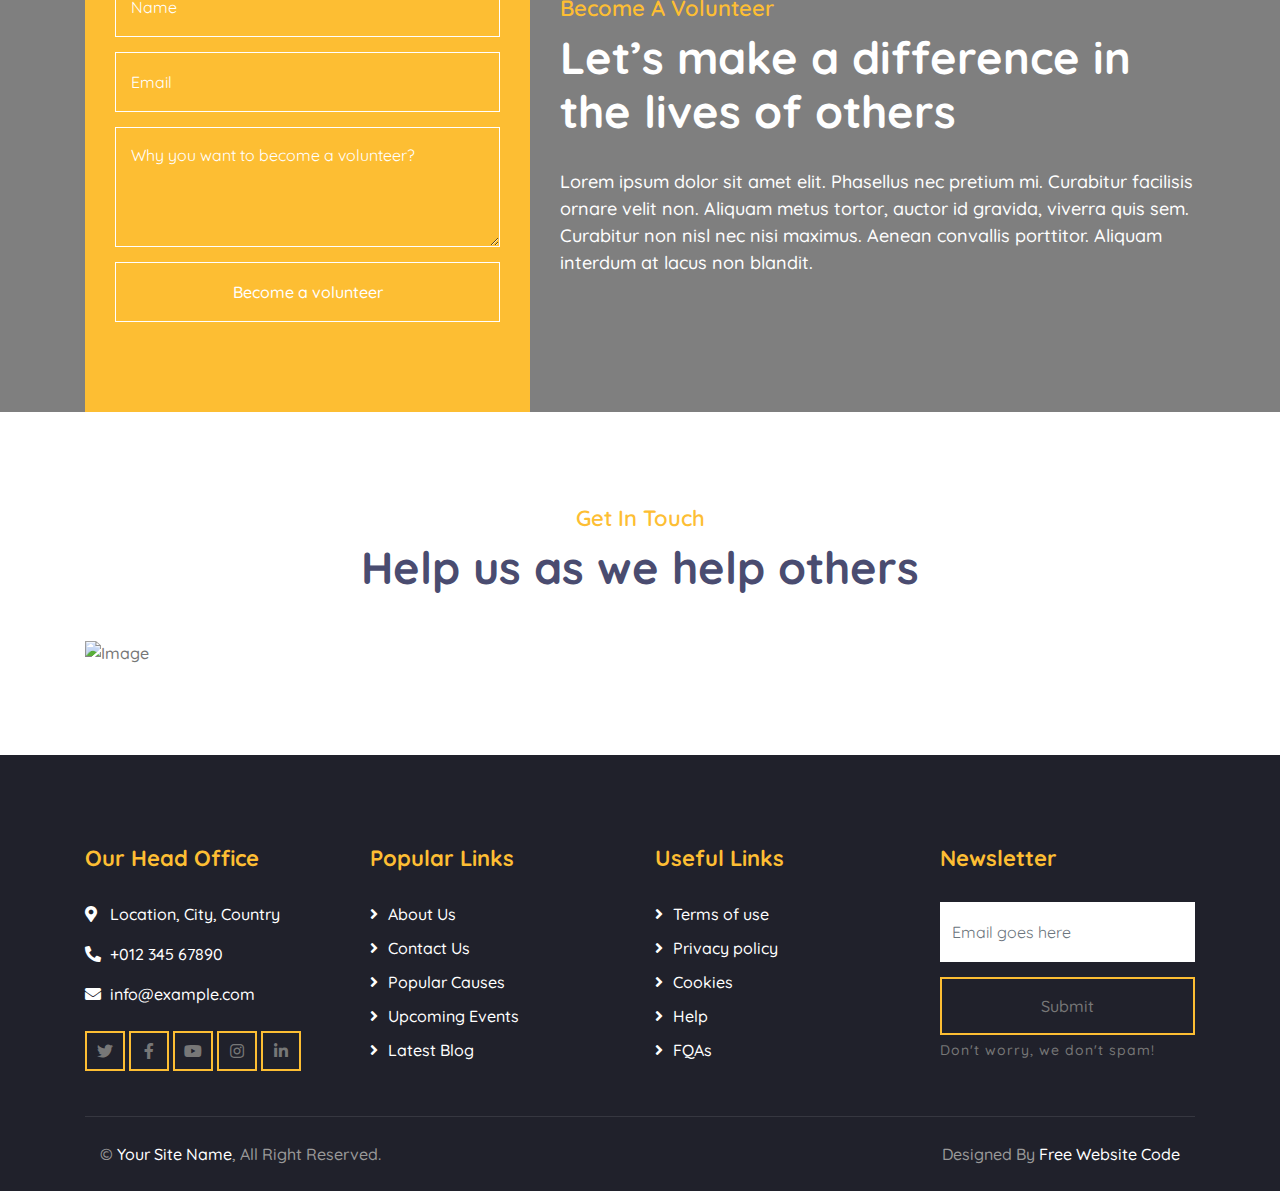
==== commit 76d7c5ff: "add news post about gaza" ====
--- a/index.html
+++ b/index.html
@@ -93,7 +93,7 @@
             <a href="about.html" class="nav-item nav-link">About</a>
             <a href="causes.html" class="nav-item nav-link">Causes</a>
             <a href="event.html" class="nav-item nav-link">Events</a>
-            <a href="blog.html" class="nav-item nav-link">Blog</a>
+            <a href="blog.html" class="nav-item nav-link">News</a>
             <div class="nav-item dropdown">
               <a
                 href="#"
@@ -270,34 +270,13 @@
 
               <div class="tab-content">
                 <div id="tab-content-1" class="container tab-pane active">
-                  Lorem ipsum dolor sit amet, consectetur adipiscing elit. In
-                  vitae pellentesque turpis. Donec in hendrerit dui, vel blandit
-                  massa. Ut vestibulum suscipit cursus. Cras quis porta nulla,
-                  ut placerat risus. Aliquam nec magna eget velit luctus dictum.
-                  Phasellus et felis sed purus tristique dignissim. Morbi sit
-                  amet leo at purus accumsan pellentesque. Vivamus fermentum
-                  nisi vel dapibus blandit. Lorem ipsum dolor sit amet,
-                  consectetur adipiscing elit.
+                  At Helpz, our platform serves as a hub for compassionate individuals and organizations looking to make a difference in the world. We connect donors, volunteers, and changemakers with those in dire need. Our mission is to provide vital support and assistance to individuals, communities, and countries facing serious challenges. Together, we can create a more equitable and compassionate world.
                 </div>
                 <div id="tab-content-2" class="container tab-pane fade">
-                  Sed tincidunt, magna ut vehicula volutpat, turpis diam
-                  condimentum justo, posuere congue turpis massa in mi. Proin
-                  ornare at massa at fermentum. Nunc aliquet sed nisi iaculis
-                  ornare. Nam semper tortor eget est egestas, eu sagittis nunc
-                  sodales. Interdum et malesuada fames ac ante ipsum primis in
-                  faucibus. Praesent bibendum sapien sed purus molestie
-                  malesuada. Lorem ipsum dolor sit amet, consectetur adipiscing
-                  elit.
+                  Our mission is to extend a helping hand to those in desperate situations. We are dedicated to providing essential support, including food, clean water, medical aid, education, and resources, to individuals and communities in need. Through collective action, we aim to make a lasting impact, empowering people and nations to overcome adversity and build a brighter future. Join us in our journey to transform lives and create a more compassionate world.
                 </div>
                 <div id="tab-content-3" class="container tab-pane fade">
-                  Aliquam dolor odio, mollis sed feugiat sit amet, feugiat ut
-                  sapien. Nunc eu dignissim lorem. Suspendisse at hendrerit
-                  enim. Interdum et malesuada fames ac ante ipsum primis in
-                  faucibus. Sed condimentum semper turpis vel facilisis. Nunc
-                  vel faucibus orci. Mauris ut mauris rhoncus, efficitur nisi
-                  at, venenatis quam. Praesent egestas pretium enim sit amet
-                  finibus. Curabitur at erat molestie, tincidunt lorem eget,
-                  consequat ligula.
+                  Our vision is a world where no one is left behind, where every person, regardless of their circumstances, has access to the support and resources they need to thrive. We envision a global community bound by empathy and solidarity, working together to alleviate suffering, promote well-being, and foster positive change.
                 </div>
               </div>
             </div>
@@ -857,7 +836,7 @@
     <!-- Volunteer End -->
 
     <!-- Testimonial Start -->
-    <div class="testimonial">
+    <!-- <div class="testimonial">
       <div class="container">
         <div class="section-header text-center">
           <p>Testimonial</p>
@@ -930,7 +909,7 @@
           </div>
         </div>
       </div>
-    </div>
+    </div> -->
     <!-- Testimonial End -->
 
     <!-- Contact Start -->
@@ -1005,7 +984,7 @@
     <!-- Contact End -->
 
     <!-- Blog Start -->
-    <div class="blog">
+    <!-- <div class="blog">
       <div class="container">
         <div class="section-header text-center">
           <p>Our Blog</p>
@@ -1068,7 +1047,7 @@
           </div>
         </div>
       </div>
-    </div>
+    </div> -->
     <!-- Blog End -->
 
     <!-- Footer Start -->
--- a/css/style.css
+++ b/css/style.css
@@ -0,0 +1,2165 @@
+/*******************************/
+/********* General CSS *********/
+/*******************************/
+body {
+  color: #777777;
+  font-weight: 500;
+  background: #ffffff;
+  font-family: "Quicksand", sans-serif;
+}
+
+h1,
+h2,
+h3,
+h4,
+h5,
+h6 {
+  color: #4a4c70;
+}
+
+a {
+  color: #4a4c70;
+  transition: 0.3s;
+}
+
+a:hover,
+a:active,
+a:focus {
+  color: #fdbe33;
+  outline: none;
+  text-decoration: none;
+}
+
+.btn.btn-custom {
+  padding: 12px 20px;
+  text-align: center;
+  font-size: 16px;
+  font-weight: 500;
+  color: #777777;
+  border-radius: 0;
+  border: 2px solid #fdbe33;
+  box-shadow: inset 0 0 0 0 #fdbe33;
+  transition: ease-out 0.3s;
+  -webkit-transition: ease-out 0.3s;
+  -moz-transition: ease-out 0.3s;
+}
+
+.btn.btn-custom:hover {
+  color: #20212b;
+  box-shadow: inset 0 0 0 30px #fdbe33;
+}
+
+.btn:focus,
+.form-control:focus {
+  box-shadow: none;
+}
+
+.container-fluid {
+  max-width: 1366px;
+}
+
+[class^="flaticon-"]:before,
+[class*=" flaticon-"]:before,
+[class^="flaticon-"]:after,
+[class*=" flaticon-"]:after {
+  font-size: inherit;
+  margin-left: 0;
+}
+
+/**********************************/
+/****** Loader & Back to Top ******/
+/**********************************/
+#loader {
+  position: fixed;
+  top: 0;
+  right: 0;
+  bottom: 0;
+  left: 0;
+  display: flex;
+  align-items: center;
+  justify-content: center;
+  background: #ffffff;
+  opacity: 0;
+  visibility: hidden;
+  -webkit-transition: opacity 0.3s ease-out, visibility 0s linear 0.3s;
+  -o-transition: opacity 0.3s ease-out, visibility 0s linear 0.3s;
+  transition: opacity 0.3s ease-out, visibility 0s linear 0.3s;
+  z-index: 999;
+}
+
+#loader.show {
+  -webkit-transition: opacity 0.6s ease-out, visibility 0s linear 0s;
+  -o-transition: opacity 0.6s ease-out, visibility 0s linear 0s;
+  transition: opacity 0.6s ease-out, visibility 0s linear 0s;
+  visibility: visible;
+  opacity: 1;
+}
+
+#loader .loader {
+  position: relative;
+  width: 45px;
+  height: 45px;
+  border: 5px solid #dddddd;
+  border-top: 5px solid #fdbe33;
+  border-radius: 50%;
+  -webkit-animation: spin 2s linear infinite;
+  animation: spin 2s linear infinite;
+}
+
+@-webkit-keyframes spin {
+  0% {
+    -webkit-transform: rotate(0deg);
+  }
+  100% {
+    -webkit-transform: rotate(360deg);
+  }
+}
+
+@keyframes spin {
+  0% {
+    transform: rotate(0deg);
+  }
+  100% {
+    transform: rotate(360deg);
+  }
+}
+
+.back-to-top {
+  position: fixed;
+  display: none;
+  background: #fdbe33;
+  width: 44px;
+  height: 44px;
+  text-align: center;
+  line-height: 1;
+  font-size: 22px;
+  right: 15px;
+  bottom: 15px;
+  transition: background 0.5s;
+  z-index: 9;
+}
+
+.back-to-top i {
+  color: #4a4c70;
+  padding-top: 10px;
+}
+
+.back-to-top:hover {
+  background: #4a4c70;
+}
+
+.back-to-top:hover i {
+  color: #fdbe33;
+}
+
+/**********************************/
+/********** Top Bar CSS ***********/
+/**********************************/
+.top-bar {
+  position: absolute;
+  height: 45px;
+  width: 100%;
+  top: 0;
+  left: 0;
+  z-index: 3;
+  border-bottom: 1px solid rgba(255, 255, 255, 0.3);
+}
+
+.top-bar .top-bar-left {
+  display: flex;
+  align-items: center;
+  justify-content: flex-start;
+}
+
+.top-bar .top-bar-right {
+  display: flex;
+  align-items: center;
+  justify-content: flex-end;
+}
+
+.top-bar .text {
+  display: flex;
+  align-items: center;
+  justify-content: center;
+  flex-direction: row;
+  height: 45px;
+  padding: 0 10px;
+  text-align: center;
+  border-left: 1px solid rgba(255, 255, 255, 0.3);
+}
+
+.top-bar .text:last-child {
+  border-right: 1px solid rgba(255, 255, 255, 0.3);
+}
+
+.top-bar .text i {
+  font-size: 16px;
+  color: #fdbe33;
+  margin-right: 5px;
+}
+
+.top-bar .text p {
+  color: #ffffff;
+  font-size: 16px;
+  font-weight: 500;
+  margin: 0;
+}
+
+.top-bar .social {
+  display: flex;
+  height: 45px;
+  font-size: 0;
+  justify-content: flex-end;
+}
+
+.top-bar .social a {
+  display: flex;
+  align-items: center;
+  justify-content: center;
+  width: 45px;
+  height: 100%;
+  font-size: 16px;
+  color: #fdbe33;
+  border-right: 1px solid rgba(255, 255, 255, 0.3);
+}
+
+.top-bar .social a:first-child {
+  border-left: 1px solid rgba(255, 255, 255, 0.3);
+}
+
+.top-bar .social a:hover {
+  color: #ffffff;
+  background: #fdbe33;
+}
+
+@media (min-width: 992px) {
+  .top-bar {
+    padding: 0 60px;
+  }
+}
+
+/**********************************/
+/*********** Nav Bar CSS **********/
+/**********************************/
+.navbar {
+  position: relative;
+  transition: 0.5s;
+  z-index: 999;
+}
+
+.navbar.nav-sticky {
+  position: fixed;
+  top: 0;
+  width: 100%;
+  box-shadow: 0 2px 5px rgba(0, 0, 0, 0.3);
+  transition: 0.5s;
+}
+
+.navbar .navbar-brand {
+  margin: 0;
+  color: #ffffff;
+  font-size: 45px;
+  line-height: 0px;
+  font-weight: 700;
+  letter-spacing: 5px;
+  text-transform: uppercase;
+}
+
+.navbar .navbar-brand img {
+  max-width: 100%;
+  max-height: 40px;
+}
+
+.navbar-dark .navbar-nav .nav-link,
+.navbar-dark .navbar-nav .nav-link:focus,
+.navbar-dark .navbar-nav .nav-link:hover,
+.navbar-dark .navbar-nav .nav-link.active {
+  padding: 10px 15px 8px 15px;
+  color: #ffffff;
+}
+
+.navbar-dark .navbar-nav .nav-link:hover,
+.navbar-dark .navbar-nav .nav-link.active {
+  color: #fdbe33;
+  transition: none;
+}
+
+.navbar .dropdown-menu {
+  margin-top: 0;
+  border: 0;
+  border-radius: 0;
+  background: #f8f9fa;
+}
+
+@media (min-width: 992px) {
+  .navbar {
+    position: absolute;
+    width: 100%;
+    top: 45px;
+    padding: 20px 60px;
+    background: transparent !important;
+    border-bottom: 1px solid rgba(255, 255, 255, 0.3);
+    z-index: 9;
+  }
+
+  .navbar.nav-sticky {
+    padding: 10px 60px;
+    background: #20212b !important;
+    border-bottom: none;
+  }
+
+  .page .navbar {
+    background: #20212b !important;
+  }
+
+  .navbar a.nav-link {
+    padding: 8px 15px;
+    font-size: 16px;
+    letter-spacing: 1px;
+  }
+}
+
+@media (max-width: 991.98px) {
+  .navbar {
+    padding: 15px;
+    background: #20212b !important;
+  }
+
+  .navbar a.nav-link {
+    padding: 5px;
+  }
+
+  .navbar .dropdown-menu {
+    box-shadow: none;
+  }
+}
+
+/*******************************/
+/********** Hero CSS ***********/
+/*******************************/
+.carousel {
+  position: relative;
+  width: 100%;
+  min-height: 300px;
+  background: #ffffff;
+  margin-bottom: 45px;
+}
+
+.carousel .container-fluid {
+  padding: 0;
+}
+
+.carousel .carousel-item {
+  position: relative;
+  width: 100%;
+  min-height: 300px;
+  display: flex;
+  align-items: center;
+  justify-content: center;
+  flex-direction: column;
+}
+
+.carousel .carousel-img {
+  position: relative;
+  width: 100%;
+  height: 100%;
+  min-height: 300px;
+  text-align: right;
+  overflow: hidden;
+}
+
+.carousel .carousel-img::after {
+  position: absolute;
+  content: "";
+  top: 0;
+  right: 0;
+  bottom: 0;
+  left: 0;
+  background: rgba(0, 0, 0, 0.5);
+  z-index: 1;
+}
+
+.carousel .carousel-img img {
+  width: 100%;
+  height: 100%;
+  object-fit: cover;
+}
+
+.carousel .carousel-text {
+  position: absolute;
+  max-width: 700px;
+  display: flex;
+  align-items: center;
+  justify-content: center;
+  flex-direction: column;
+  z-index: 2;
+}
+
+.carousel .carousel-text h1 {
+  text-align: center;
+  color: #ffffff;
+  font-size: 60px;
+  font-weight: 700;
+  margin-bottom: 20px;
+}
+
+.carousel .carousel-text p {
+  color: #ffffff;
+  text-align: center;
+  font-size: 20px;
+  margin-bottom: 25px;
+}
+
+.carousel .carousel-btn .btn.btn-custom {
+  color: #ffffff;
+}
+
+.carousel .carousel-btn .btn.btn-custom:hover {
+  color: #20212b;
+}
+
+.carousel .carousel-btn .btn:first-child {
+  margin-right: 15px;
+}
+
+.carousel .owl-nav {
+  position: absolute;
+  width: 100%;
+  height: 60px;
+  top: calc(50% - 30px);
+  left: 0;
+  display: flex;
+  justify-content: space-between;
+  z-index: 9;
+}
+
+.carousel .owl-nav .owl-prev,
+.carousel .owl-nav .owl-next {
+  width: 60px;
+  height: 60px;
+  display: flex;
+  align-items: center;
+  justify-content: center;
+  color: #fdbe33;
+  background: rgba(256, 256, 256, 0.2);
+  font-size: 22px;
+  transition: 0.3s;
+}
+
+.carousel .owl-nav .owl-prev:hover,
+.carousel .owl-nav .owl-next:hover {
+  color: #ffffff;
+  background: #fdbe33;
+}
+
+.carousel .owl-nav .owl-prev {
+  margin-right: 2px;
+}
+
+.carousel .animated {
+  -webkit-animation-duration: 1s;
+  animation-duration: 1s;
+}
+
+#videoModal .modal-dialog {
+  position: relative;
+  max-width: 800px;
+  margin: 60px auto 0 auto;
+}
+
+#videoModal .modal-body {
+  position: relative;
+  padding: 0px;
+}
+
+#videoModal .close {
+  position: absolute;
+  width: 30px;
+  height: 30px;
+  right: 0px;
+  top: -30px;
+  z-index: 999;
+  font-size: 30px;
+  font-weight: normal;
+  color: #ffffff;
+  background: #000000;
+  opacity: 1;
+}
+
+@media (max-width: 991.98px) {
+  .carousel .carousel-text h1 {
+    font-size: 35px;
+  }
+
+  .carousel .carousel-text p {
+    font-size: 16px;
+  }
+
+  .carousel .carousel-text .btn {
+    padding: 12px 30px;
+    font-size: 15px;
+    letter-spacing: 0;
+  }
+}
+
+@media (max-width: 767.98px) {
+  .carousel .carousel-text h1 {
+    font-size: 30px;
+  }
+
+  .carousel .carousel-text .btn {
+    padding: 10px 25px;
+    font-size: 15px;
+    letter-spacing: 0;
+  }
+}
+
+@media (max-width: 575.98px) {
+  .carousel .carousel-text h1 {
+    font-size: 25px;
+  }
+
+  .carousel .carousel-text .btn {
+    padding: 8px 20px;
+    font-size: 14px;
+    letter-spacing: 0;
+  }
+}
+
+/*******************************/
+/******* Page Header CSS *******/
+/*******************************/
+.page-header {
+  position: relative;
+  margin-bottom: 45px;
+  padding: 210px 0 90px 0;
+  text-align: center;
+  background-attachment: fixed;
+  background-position: center;
+  background-repeat: no-repeat;
+  background-size: cover;
+}
+
+.bg-img {
+  background: linear-gradient(rgba(0, 0, 0, 0.5), rgba(0, 0, 0, 0.5)),
+    url(../img/page-header.jpg);
+}
+
+.news-bg-img {
+  background: linear-gradient(rgba(0, 0, 0, 0.5), rgba(0, 0, 0, 0.5)),
+    url(../img/war__gaza-war.jpg);
+  background-size: contain;
+  height: 27rem;
+}
+
+.page-header h2 {
+  position: relative;
+  color: #fdbe33;
+  font-size: 60px;
+  font-weight: 700;
+  margin-bottom: 20px;
+  padding-bottom: 5px;
+}
+
+.page-header h2::after {
+  position: absolute;
+  content: "";
+  width: 100px;
+  height: 2px;
+  left: calc(50% - 50px);
+  bottom: 0;
+  background: #fdbe33;
+}
+
+.page-header a {
+  position: relative;
+  padding: 0 12px;
+  font-size: 22px;
+  color: #ffffff;
+}
+
+.page-header a:hover {
+  color: #fdbe33;
+}
+
+.page-header a::after {
+  position: absolute;
+  content: "/";
+  width: 8px;
+  height: 8px;
+  top: -2px;
+  right: -7px;
+  text-align: center;
+  color: #ffffff;
+}
+
+.page-header a:last-child::after {
+  display: none;
+}
+
+@media (max-width: 991.98px) {
+  .page-header {
+    padding: 60px 0;
+  }
+
+  .page-header h2 {
+    font-size: 45px;
+  }
+
+  .page-header a {
+    font-size: 20px;
+  }
+}
+
+@media (max-width: 767.98px) {
+  .page-header {
+    padding: 45px 0;
+  }
+
+  .page-header h2 {
+    font-size: 35px;
+  }
+
+  .page-header a {
+    font-size: 18px;
+  }
+}
+
+/*******************************/
+/******* Section Header ********/
+/*******************************/
+.section-header {
+  position: relative;
+  width: 100%;
+  max-width: 700px;
+  margin: 0 auto 45px auto;
+}
+
+.section-header p {
+  margin-bottom: 5px;
+  position: relative;
+  font-size: 22px;
+  font-weight: 600;
+  text-transform: capitalize;
+  color: #fdbe33;
+}
+
+.section-header h2 {
+  margin: 0;
+  font-size: 45px;
+  font-weight: 700;
+}
+
+@media (max-width: 991.98px) {
+  .section-header h2 {
+    font-size: 45px;
+  }
+}
+
+@media (max-width: 767.98px) {
+  .section-header h2 {
+    font-size: 40px;
+  }
+}
+
+@media (max-width: 575.98px) {
+  .section-header h2 {
+    font-size: 35px;
+  }
+}
+
+/*******************************/
+/********** About CSS **********/
+/*******************************/
+.about {
+  position: relative;
+  width: 100%;
+  padding: 45px 0;
+}
+
+.about .section-header {
+  margin-bottom: 30px;
+  margin-left: 0;
+}
+
+.about .about-img {
+  width: 100%;
+  height: 100vh;
+}
+
+.about .about-tab {
+  width: 100%;
+}
+
+.about .about-tab .nav.nav-pills .nav-link {
+  padding: 8px;
+  font-weight: 600;
+  background: none;
+  border-radius: 0;
+  border-bottom: 1px solid rgba(0, 0, 0, 0.15);
+  transition: none;
+}
+
+.about .about-tab .nav.nav-pills .nav-link:hover,
+.about .about-tab .nav.nav-pills .nav-link.active {
+  color: #fdbe33;
+  padding-bottom: 7px;
+  border-bottom: 3px solid #fdbe33;
+}
+
+.about .about-tab .tab-content {
+  padding: 15px 0 0 0;
+  background: transparent;
+}
+
+.about .about-tab .tab-content .container {
+  padding: 0;
+}
+
+@media (max-width: 991.98px) {
+  .about .section-header {
+    margin-top: 30px;
+  }
+}
+
+/*******************************/
+/********* Service CSS *********/
+/*******************************/
+.service {
+  position: relative;
+  width: 100%;
+  padding: 45px 0 15px 0;
+}
+
+.service .service-item {
+  position: relative;
+  width: 100%;
+  display: flex;
+  justify-content: space-between;
+  margin-bottom: 45px;
+  transition: 0.3s;
+}
+
+.service .service-icon {
+  position: relative;
+  width: 60px;
+}
+
+.service .service-icon i {
+  position: relative;
+  display: block;
+  color: #fdbe33;
+  font-size: 60px;
+  line-height: 60px;
+  margin-top: 5px;
+}
+
+.service .service-text {
+  position: relative;
+  margin-left: 20px;
+  padding-left: 20px;
+}
+
+.service .service-text::before {
+  position: absolute;
+  content: "";
+  width: 1px;
+  height: calc(100% - 10px);
+  top: 5px;
+  left: 0;
+  background: rgba(0, 0, 0, 0.1);
+}
+
+.service .service-text::after {
+  position: absolute;
+  content: "";
+  width: 3px;
+  height: 40px;
+  top: calc(50% - 20px);
+  left: -1px;
+  background: #fdbe33;
+}
+
+.service .service-text h3 {
+  margin-bottom: 10px;
+  font-size: 22px;
+  font-weight: 700;
+  letter-spacing: 1px;
+}
+
+.service .service-text p {
+  margin: 0;
+}
+
+/*******************************/
+/********* Donate CSS **********/
+/*******************************/
+.donate {
+  position: relative;
+  width: 100%;
+  margin: 45px 0;
+  background: rgba(0, 0, 0, 0.5);
+}
+
+.donate .donate-content {
+  padding: 45px 0 15px 0;
+}
+
+.container .donate {
+  margin: 90px 0;
+}
+
+.container .donate .donate-content {
+  padding: 45px 30px 15px 30px;
+}
+
+.donate .donate-content .section-header {
+  margin-bottom: 30px;
+}
+
+.donate .donate-content .section-header h2 {
+  color: #ffffff;
+}
+
+.donate .donate-text p {
+  color: #ffffff;
+  font-size: 18px;
+}
+
+.donate .donate-form {
+  padding: 90px 30px;
+  background: #fdbe33;
+}
+
+.donate .donate-form .control-group {
+  margin-bottom: 15px;
+}
+
+.donate .donate-form .form-control {
+  height: 60px;
+  color: #ffffff;
+  padding: 0 15px;
+  border-radius: 0;
+  border: 1px solid #ffffff;
+  background: transparent;
+}
+
+.donate .donate-form .form-control::placeholder {
+  color: #ffffff;
+  opacity: 1;
+}
+
+.donate .donate-form .form-control:-ms-input-placeholder,
+.donate .donate-form .form-control::-ms-input-placeholder {
+  color: #ffffff;
+}
+
+.donate .donate-form .btn-group {
+  display: flex;
+  justify-content: space-between;
+  margin-bottom: 15px;
+}
+
+.donate .donate-form .btn.btn-custom {
+  padding: 15px 0;
+  width: 100%;
+  height: 60px;
+  color: #ffffff;
+  border: 1px solid #ffffff;
+  box-shadow: inset 0 0 0 0 #ffffff;
+}
+
+.donate .donate-form .btn.btn-custom:hover,
+.donate .donate-form .btn.btn-custom.active {
+  color: #fdbe33;
+  border: 1px solid #ffffff;
+  box-shadow: inset 0 0 0 30px #ffffff;
+}
+
+/*******************************/
+/********** Causes CSS *********/
+/*******************************/
+.causes {
+  position: relative;
+  width: 100%;
+  padding: 45px 0;
+}
+
+.causes .causes-carousel {
+  width: calc(100% + 30px);
+  margin-left: -15px;
+  margin-right: -15px;
+}
+
+.causes .causes-item {
+  margin: 0 15px;
+  overflow: hidden;
+  background: #f3f6ff;
+}
+
+.causes .causes-img {
+  overflow: hidden;
+}
+
+.causes .causes-img img {
+  width: 100%;
+  transition: 0.3s;
+}
+
+.causes .causes-item:hover img {
+  transform: scale(1.1);
+}
+
+.causes .causes-progress {
+  width: 100%;
+  margin-top: 32px;
+  padding: 30px 30px 20px 30px;
+}
+
+.causes .progress {
+  height: 10px;
+  border-radius: 0;
+  background: #dddddd;
+  overflow: visible;
+}
+
+.causes .progress .progress-bar {
+  position: relative;
+  width: 0px;
+  background: #fdbe33;
+  overflow: visible;
+  transition: 2s;
+}
+
+.causes .progress-bar span {
+  position: absolute;
+  top: -32px;
+  right: 0;
+  height: 23px;
+  display: inline-block;
+  padding: 2px 6px;
+  background: #fdbe33;
+  color: #20212b;
+}
+
+.causes .progress-bar span::after {
+  position: absolute;
+  content: "";
+  width: 0;
+  height: 0;
+  top: 23px;
+  left: calc(50% - 6px);
+  border: 6px solid;
+  border-color: #fdbe33 transparent transparent transparent;
+}
+
+.causes .progress-text {
+  margin-top: 5px;
+  display: flex;
+  justify-content: space-between;
+}
+
+.causes .progress-text p {
+  margin: 0;
+}
+
+.causes .causes-text {
+  padding: 0 30px;
+}
+
+.causes .causes-text h3 {
+  font-size: 22px;
+  font-weight: 700;
+}
+
+.causes .causes-text p {
+  margin: 0;
+}
+
+.causes .causes-btn {
+  margin-top: 25px;
+  display: flex;
+  justify-content: space-between;
+}
+
+.causes .causes-btn .btn {
+  padding: 10px 0;
+  width: 50%;
+}
+
+.causes .causes-btn .btn:last-child {
+  color: #20212b;
+  background: #fdbe33;
+}
+
+.causes .causes-btn .btn:last-child:hover {
+  color: #ffffff;
+}
+
+/*******************************/
+/********** Facts CSS **********/
+/*******************************/
+.facts {
+  position: relative;
+  width: 100%;
+  min-height: 400px;
+  margin: 45px 0;
+  display: flex;
+  align-items: center;
+  background: rgba(0, 0, 0, 0.5);
+}
+
+.facts .facts-item {
+  display: flex;
+  flex-direction: row;
+  margin: 25px 0;
+}
+
+.facts .facts-item i {
+  margin-top: 10px;
+  font-size: 60px;
+  line-height: 60px;
+  color: #fdbe33;
+}
+
+.facts .facts-text {
+  padding-left: 20px;
+}
+
+.facts .facts-text h3 {
+  position: relative;
+  display: inline-block;
+  color: #ffffff;
+  font-size: 45px;
+  font-weight: 700;
+}
+
+.facts .facts-text h3::after {
+  position: absolute;
+  top: 0px;
+  color: #ffffff;
+  font-size: 25px;
+  font-family: "Font Awesome 5 Free";
+  font-weight: 900;
+}
+
+.facts .facts-text h3.facts-plus::after {
+  content: "\f067";
+  right: -25px;
+}
+
+.facts .facts-text h3.facts-dollar::after {
+  content: "\f155";
+  right: -18px;
+}
+
+.facts .facts-text p {
+  color: #ffffff;
+  font-size: 22px;
+  font-weight: 600;
+  margin: 0;
+}
+
+/*******************************/
+/*********** Team CSS **********/
+/*******************************/
+.team {
+  position: relative;
+  width: 100%;
+  padding: 45px 0 15px 0;
+}
+
+.team .team-item {
+  position: relative;
+  margin-bottom: 35px;
+}
+
+.team .team-img {
+  position: relative;
+  overflow: hidden;
+}
+
+.team .team-img img {
+  width: 100%;
+  transform: scale(1.1);
+  margin-bottom: -15px;
+  transition: 0.3s;
+}
+
+.team .team-item:hover img {
+  margin: -15px 0 0 0;
+}
+
+.team .team-text {
+  position: absolute;
+  width: calc(100% - 40px);
+  height: 96px;
+  bottom: 0;
+  left: 20px;
+  padding: 22px 0;
+  text-align: center;
+  background: #ffffff;
+  transition: 0.3s;
+  overflow: hidden;
+}
+
+.team .team-text h2 {
+  font-size: 18px;
+  font-weight: 700;
+  margin-bottom: 10px;
+}
+
+.team .team-text p {
+  margin-bottom: 20px;
+}
+
+.team .team-social {
+  position: relative;
+  font-size: 0;
+}
+
+.team .team-social a {
+  display: inline-block;
+  width: 35px;
+  height: 35px;
+  margin: 0 3px;
+  padding: 5px 0;
+  text-align: center;
+  font-size: 14px;
+  color: #4a4c70;
+  border: 2px solid #fdbe33;
+  transition: 0.3s;
+}
+
+.team .team-social a:hover {
+  color: #20212b;
+  background: #fdbe33;
+}
+
+.team .team-item:hover .team-text {
+  height: 160px;
+}
+
+/*******************************/
+/******* Testimonial CSS *******/
+/*******************************/
+.testimonial {
+  position: relative;
+  width: 100%;
+  padding: 45px 0;
+}
+
+.testimonial .testimonials-carousel {
+  position: relative;
+  width: calc(100% + 30px);
+  margin: 0 -15px;
+}
+
+.testimonial .testimonial-item {
+  position: relative;
+  width: 100%;
+  padding: 0 15px;
+  display: flex;
+  flex-direction: column;
+  overflow: hidden;
+}
+
+.testimonial .testimonial-profile {
+  display: flex;
+  align-items: center;
+  margin-bottom: 15px;
+  border-bottom: 1px solid rgba(0, 0, 0, 0.1);
+}
+
+.testimonial .testimonial-profile img {
+  width: 80px;
+  margin-bottom: -1px;
+}
+
+.testimonial .testimonial-name {
+  padding-left: 15px;
+  width: calc(100% - 95px);
+}
+
+.testimonial .testimonial-name h3 {
+  font-size: 20px;
+  font-weight: 600;
+  margin-bottom: 5px;
+}
+
+.testimonial .testimonial-name p {
+  margin: 0;
+  font-style: italic;
+}
+
+.testimonial .testimonial-text p {
+  margin: 0;
+}
+
+.testimonial .owl-dots {
+  margin-top: 15px;
+  text-align: center;
+}
+
+.testimonial .owl-dot {
+  display: inline-block;
+  margin: 0 5px;
+  width: 12px;
+  height: 12px;
+  border-radius: 0;
+  background: #fdbe33;
+}
+
+.testimonial .owl-dot.active {
+  background: #20212b;
+}
+
+/*******************************/
+/******** Volunteer CSS ********/
+/*******************************/
+.volunteer {
+  position: relative;
+  width: 100%;
+  margin: 45px 0;
+  background: rgba(0, 0, 0, 0.5);
+}
+
+.volunteer .volunteer-content {
+  padding: 30px 0 45px 0;
+}
+
+.container .volunteer {
+  margin: 90px 0;
+}
+
+.container .volunteer .volunteer-content {
+  padding: 45px 30px 15px 30px;
+}
+
+.volunteer .volunteer-content .section-header {
+  margin-bottom: 30px;
+}
+
+.volunteer .volunteer-content .section-header h2 {
+  color: #ffffff;
+}
+
+.volunteer .volunteer-text p {
+  color: #ffffff;
+  font-size: 18px;
+}
+
+.volunteer .volunteer-form {
+  padding: 90px 30px;
+  background: #fdbe33;
+}
+
+.volunteer .volunteer-form .control-group {
+  margin-bottom: 15px;
+}
+
+.volunteer .volunteer-form .form-control {
+  height: 60px;
+  color: #ffffff;
+  padding: 0 15px;
+  border-radius: 0;
+  border: 1px solid #ffffff;
+  background: transparent;
+}
+
+.volunteer .volunteer-form textarea.form-control {
+  height: 120px;
+  padding: 15px;
+}
+
+.volunteer .volunteer-form .form-control::placeholder {
+  color: #ffffff;
+  opacity: 1;
+}
+
+.volunteer .volunteer-form .form-control:-ms-input-placeholder,
+.volunteer .volunteer-form .form-control::-ms-input-placeholder {
+  color: #ffffff;
+}
+
+.volunteer .volunteer-form .btn.btn-custom {
+  padding: 15px 0;
+  width: 100%;
+  height: 60px;
+  color: #ffffff;
+  border: 1px solid #ffffff;
+  box-shadow: inset 0 0 0 0 #ffffff;
+}
+
+.volunteer .volunteer-form .btn.btn-custom:hover {
+  color: #fdbe33;
+  border: 1px solid #ffffff;
+  box-shadow: inset 0 0 0 30px #ffffff;
+}
+
+/*******************************/
+/********** Event CSS **********/
+/*******************************/
+.event {
+  position: relative;
+  width: 100%;
+  padding: 45px 0 15px 0;
+}
+
+.event .event-item {
+  margin-bottom: 30px;
+  background: #f3f6ff;
+}
+
+.event .event-item img {
+  width: 100%;
+}
+
+.event .event-content {
+  padding: 30px;
+  display: flex;
+}
+
+.event .event-meta {
+  margin-bottom: 15px;
+  display: flex;
+  flex-direction: column;
+}
+
+.event .event-meta p {
+  position: relative;
+  margin-bottom: 8px;
+  padding-bottom: 8px;
+  white-space: nowrap;
+  border-bottom: 1px solid rgba(0, 0, 0, 0.15);
+}
+
+.event .event-meta p:last-child {
+  border-bottom: none;
+}
+
+.event .event-meta i {
+  color: #4a4c70;
+  width: 25px;
+}
+
+.event .event-text {
+  position: relative;
+  margin-left: 20px;
+  padding-left: 20px;
+}
+
+.event .event-text::before {
+  position: absolute;
+  content: "";
+  width: 1px;
+  height: calc(100% - 5px);
+  top: 6px;
+  left: 0;
+  background: rgba(0, 0, 0, 0.15);
+}
+
+.event .event-text::after {
+  position: absolute;
+  content: "";
+  width: 3px;
+  height: 40px;
+  top: calc(50% - 20px);
+  left: -1px;
+  background: #fdbe33;
+}
+
+.event .event-text h3 {
+  font-size: 25px;
+  font-weight: 700;
+  margin-bottom: 10px;
+}
+
+.event .event-text p {
+  margin: 0;
+}
+
+.event .btn.btn-custom {
+  margin-top: 20px;
+  padding: 8px 30px;
+}
+
+@media (max-width: 575.98px) {
+  .event .event-content {
+    flex-direction: column;
+  }
+
+  .event .event-meta {
+    flex-direction: row;
+  }
+
+  .event .event-meta p {
+    font-size: 14px;
+    padding-right: 7px;
+  }
+
+  .event .event-meta p:last-child {
+    border-bottom: 1px solid rgba(0, 0, 0, 0.15);
+  }
+
+  .event .event-meta i {
+    width: 18px;
+  }
+
+  .event .event-text {
+    margin: 0;
+    padding: 0;
+  }
+
+  .event .event-text::before,
+  .event .event-text::after {
+    display: none;
+  }
+}
+
+/*******************************/
+/*********** Blog CSS **********/
+/*******************************/
+.blog {
+  position: relative;
+  width: 100%;
+  padding: 45px 0 15px 0;
+}
+
+.blog .blog-item {
+  margin-bottom: 30px;
+  padding-bottom: 30px;
+  background: #f3f6ff;
+}
+
+.blog .blog-img {
+  width: 100%;
+}
+
+.blog .blog-img img {
+  width: 100%;
+}
+
+.blog .blog-text {
+  padding: 30px 30px 15px 30px;
+}
+
+.blog .blog-text h3 {
+  font-size: 22px;
+  font-weight: 700;
+}
+
+.blog .blog-text h3 a {
+  color: #4a4c70;
+}
+
+.blog .blog-text h3 a:hover {
+  color: #fdbe33;
+}
+
+.blog .blog-text p {
+  margin: 0;
+}
+
+.blog .blog-meta {
+  margin: 0 30px;
+  padding-top: 15px;
+  display: flex;
+  border-top: 1px solid rgba(0, 0, 0, 0.15);
+}
+
+.blog .blog-meta p {
+  margin: 0;
+  color: #777777;
+  padding: 0 30px;
+  border-right: 1px solid rgba(0, 0, 0, 0.15);
+}
+
+.blog .blog-meta p:first-child {
+  padding-left: 0;
+}
+
+.blog .blog-meta p:last-child {
+  padding-right: 0;
+  border: none;
+}
+
+.blog .blog-meta i {
+  color: #4a4c70;
+  margin-right: 8px;
+}
+
+.blog .pagination {
+  margin-bottom: 15px;
+}
+
+.blog .pagination .page-link {
+  color: #4a4c70;
+  border-radius: 0;
+  border-color: #4a4c70;
+}
+
+.blog .pagination .page-link:hover,
+.blog .pagination .page-item.active .page-link {
+  color: #fdbe33;
+  background: #4a4c70;
+}
+
+.blog .pagination .disabled .page-link {
+  color: #999999;
+}
+
+/*******************************/
+/********* Contact CSS *********/
+/*******************************/
+.contact {
+  position: relative;
+  width: 100%;
+  padding: 45px 0;
+}
+
+.contact .contact-img {
+  position: relative;
+  width: 100%;
+}
+
+.contact .contact-img img {
+  width: 100%;
+  height: 440px;
+  object-fit: cover;
+}
+
+.contact .contact-form {
+  position: relative;
+  width: 100%;
+  max-width: 700px;
+  margin: 0 auto;
+  margin-top: -220px;
+  padding: 30px;
+  background: #f3f6ff;
+}
+
+@media (max-width: 991.98px) {
+  .contact .contact-form {
+    max-width: 600px;
+  }
+}
+
+@media (max-width: 767.98px) {
+  .contact .contact-form {
+    max-width: 400px;
+  }
+}
+
+@media (max-width: 575.98px) {
+  .contact .contact-form {
+    max-width: 300px;
+  }
+}
+
+.contact .contact-form input {
+  padding: 15px;
+  background: none;
+  border-radius: 0;
+  border: 1px solid rgba(0, 0, 0, 0.1);
+}
+
+.contact .contact-form textarea {
+  height: 150px;
+  padding: 8px 15px;
+  background: none;
+  border-radius: 0;
+  border: 1px solid rgba(0, 0, 0, 0.1);
+}
+
+.contact .contact-form .btn.btn-custom {
+  width: 100%;
+}
+
+.contact .help-block ul {
+  margin: 0;
+  padding: 0;
+  list-style-type: none;
+}
+
+/*******************************/
+/******* Single Post CSS *******/
+/*******************************/
+.single {
+  position: relative;
+  padding: 45px 0;
+}
+
+.single .single-content {
+  position: relative;
+  margin-bottom: 30px;
+  overflow: hidden;
+}
+
+.single .single-content img {
+  margin-bottom: 20px;
+  width: 100%;
+}
+
+.single .single-tags {
+  margin: -5px -5px 41px -5px;
+  font-size: 0;
+}
+
+.single .single-tags a {
+  margin: 5px;
+  display: inline-block;
+  padding: 7px 15px;
+  font-size: 14px;
+  font-weight: 500;
+  color: #4a4c70;
+  border: 1px solid #4a4c70;
+}
+
+.single .single-tags a:hover {
+  color: #ffffff;
+  background: #fdbe33;
+  border-color: #fdbe33;
+}
+
+.single .single-bio {
+  margin-bottom: 45px;
+  padding: 30px;
+  background: #f3f6ff;
+  display: flex;
+}
+
+.single .single-bio-img {
+  width: 100%;
+  max-width: 100px;
+}
+
+.single .single-bio-img img {
+  width: 100%;
+  border: 15px solid #ffffff;
+}
+
+.single .single-bio-text {
+  padding-left: 30px;
+}
+
+.single .single-bio-text h3 {
+  font-size: 20px;
+  font-weight: 700;
+}
+
+.single .single-bio-text p {
+  margin: 0;
+}
+
+.single .single-related {
+  margin-bottom: 45px;
+}
+
+.single .single-related h2 {
+  font-size: 30px;
+  font-weight: 700;
+  margin-bottom: 25px;
+}
+
+.single .related-slider {
+  position: relative;
+  margin: 0 -15px;
+  width: calc(100% + 30px);
+}
+
+.single .related-slider .post-item {
+  margin: 0 15px;
+}
+
+.single .post-item {
+  display: flex;
+  align-items: center;
+  margin-bottom: 15px;
+}
+
+.single .post-item .post-img {
+  width: 100%;
+  max-width: 80px;
+}
+
+.single .post-item .post-img img {
+  width: 100%;
+}
+
+.single .post-item .post-text {
+  padding-left: 15px;
+}
+
+.single .post-item .post-text a {
+  font-size: 16px;
+  font-weight: 600;
+}
+
+.single .post-item .post-text a:hover {
+  color: #fdbe33;
+}
+
+.single .post-item .post-meta {
+  display: flex;
+  margin-top: 8px;
+}
+
+.single .post-item .post-meta p {
+  display: inline-block;
+  margin: 0;
+  padding: 0 3px;
+  font-size: 14px;
+  font-weight: 500;
+  font-style: italic;
+}
+
+.single .post-item .post-meta p a {
+  margin-left: 5px;
+  color: #999999;
+  font-size: 14px;
+  font-weight: 500;
+  font-style: normal;
+}
+
+.single .related-slider .owl-nav {
+  position: absolute;
+  width: 90px;
+  top: -55px;
+  right: 15px;
+  display: flex;
+}
+
+.single .related-slider .owl-nav .owl-prev,
+.single .related-slider .owl-nav .owl-next {
+  margin-left: 15px;
+  width: 30px;
+  height: 30px;
+  display: flex;
+  align-items: center;
+  justify-content: center;
+  color: #4a4c70;
+  background: #fdbe33;
+  font-size: 16px;
+  transition: 0.3s;
+}
+
+.single .related-slider .owl-nav .owl-prev:hover,
+.single .related-slider .owl-nav .owl-next:hover {
+  color: #fdbe33;
+  background: #4a4c70;
+}
+
+.single .single-comment {
+  position: relative;
+  margin-bottom: 45px;
+}
+
+.single .single-comment h2 {
+  font-size: 30px;
+  font-weight: 700;
+  margin-bottom: 25px;
+}
+
+.single .comment-list {
+  list-style: none;
+  padding: 0;
+}
+
+.single .comment-child {
+  list-style: none;
+}
+
+.single .comment-body {
+  display: flex;
+  margin-bottom: 30px;
+}
+
+.single .comment-img {
+  width: 60px;
+}
+
+.single .comment-img img {
+  width: 100%;
+  border-radius: 0;
+}
+
+.single .comment-text {
+  padding-left: 15px;
+  width: calc(100% - 60px);
+}
+
+.single .comment-text h3 {
+  font-size: 20px;
+  font-weight: 600;
+  margin-bottom: 3px;
+}
+
+.single .comment-text span {
+  display: block;
+  font-size: 14px;
+  font-weight: 500;
+  margin-bottom: 5px;
+}
+
+.single .comment-text .btn {
+  padding: 3px 10px;
+  font-size: 14px;
+  font-weight: 500;
+  color: #4a4c70;
+  background: #dddddd;
+  border-radius: 0;
+}
+
+.single .comment-text .btn:hover {
+  background: #fdbe33;
+}
+
+.single .comment-form {
+  position: relative;
+}
+
+.single .comment-form h2 {
+  font-size: 30px;
+  font-weight: 700;
+  margin-bottom: 25px;
+}
+
+.single .comment-form form {
+  padding: 30px;
+  background: #f3f6ff;
+}
+
+.single .comment-form form .form-group:last-child {
+  margin: 0;
+}
+
+.single .comment-form input,
+.single .comment-form textarea {
+  border-radius: 0;
+}
+
+.single .comment-form input:focus,
+.single .comment-form textarea:focus {
+  border-color: #fdbe33;
+}
+
+/**********************************/
+/*********** Sidebar CSS **********/
+/**********************************/
+.sidebar {
+  position: relative;
+  width: 100%;
+}
+
+@media (max-width: 991.98px) {
+  .sidebar {
+    margin-top: 45px;
+  }
+}
+
+.sidebar .sidebar-widget {
+  position: relative;
+  margin-bottom: 45px;
+}
+
+.sidebar .sidebar-widget .widget-title {
+  position: relative;
+  margin-bottom: 30px;
+  padding-bottom: 5px;
+  font-size: 25px;
+  font-weight: 700;
+}
+
+.sidebar .sidebar-widget .widget-title::after {
+  position: absolute;
+  content: "";
+  width: 60px;
+  height: 2px;
+  bottom: 0;
+  left: 0;
+  background: #fdbe33;
+}
+
+.sidebar .sidebar-widget .search-widget {
+  position: relative;
+}
+
+.sidebar .search-widget input {
+  height: 50px;
+  border: 1px solid #dddddd;
+  border-radius: 0;
+}
+
+.sidebar .search-widget input:focus {
+  box-shadow: none;
+  border-color: #fdbe33;
+}
+
+.sidebar .search-widget .btn {
+  position: absolute;
+  top: 6px;
+  right: 15px;
+  height: 40px;
+  padding: 0;
+  font-size: 25px;
+  color: #fdbe33;
+  background: none;
+  border-radius: 0;
+  border: none;
+  transition: 0.3s;
+}
+
+.sidebar .search-widget .btn:hover {
+  color: #4a4c70;
+}
+
+.sidebar .sidebar-widget .recent-post {
+  position: relative;
+}
+
+.sidebar .sidebar-widget .tab-post {
+  position: relative;
+}
+
+.sidebar .tab-post .nav.nav-pills .nav-link {
+  color: #4a4c70;
+  background: #fdbe33;
+  border-radius: 0;
+}
+
+.sidebar .tab-post .nav.nav-pills .nav-link:hover,
+.sidebar .tab-post .nav.nav-pills .nav-link.active {
+  color: #fdbe33;
+  background: #4a4c70;
+}
+
+.sidebar .tab-post .tab-content {
+  padding: 15px 0 0 0;
+  background: transparent;
+}
+
+.sidebar .tab-post .tab-content .container {
+  padding: 0;
+}
+
+.sidebar .sidebar-widget .category-widget {
+  position: relative;
+}
+
+.sidebar .category-widget ul {
+  margin: 0;
+  padding: 0;
+  list-style: none;
+}
+
+.sidebar .category-widget ul li {
+  margin: 0 0 12px 22px;
+}
+
+.sidebar .category-widget ul li:last-child {
+  margin-bottom: 0;
+}
+
+.sidebar .category-widget ul li a {
+  display: inline-block;
+  line-height: 23px;
+}
+
+.sidebar .category-widget ul li::before {
+  position: absolute;
+  content: "\f105";
+  font-family: "Font Awesome 5 Free";
+  font-weight: 900;
+  color: #fdbe33;
+  left: 1px;
+}
+
+.sidebar .category-widget ul li span {
+  display: inline-block;
+  float: right;
+}
+
+.sidebar .sidebar-widget .tag-widget {
+  position: relative;
+  margin: -5px -5px;
+}
+
+.single .tag-widget a {
+  margin: 5px;
+  display: inline-block;
+  padding: 7px 15px;
+  font-size: 14px;
+  font-weight: 500;
+  color: #4a4c70;
+  border: 1px solid #4a4c70;
+  border-radius: 0;
+}
+
+.single .tag-widget a:hover {
+  color: #ffffff;
+  background: #fdbe33;
+  border-color: #fdbe33;
+}
+
+.sidebar .image-widget {
+  display: block;
+  width: 100%;
+  overflow: hidden;
+}
+
+.sidebar .image-widget img {
+  max-width: 100%;
+  transition: 0.3s;
+}
+
+.sidebar .image-widget img:hover {
+  transform: scale(1.1);
+}
+
+/*******************************/
+/********* Footer CSS **********/
+/*******************************/
+.footer {
+  position: relative;
+  margin-top: 45px;
+  padding-top: 90px;
+  background: #20212b;
+}
+
+.footer .footer-contact,
+.footer .footer-link,
+.footer .footer-newsletter {
+  position: relative;
+  margin-bottom: 45px;
+  color: #ffffff;
+}
+
+.footer .footer-contact h2,
+.footer .footer-link h2,
+.footer .footer-newsletter h2 {
+  margin-bottom: 30px;
+  font-size: 22px;
+  font-weight: 700;
+  color: #fdbe33;
+}
+
+.footer .footer-link a {
+  display: block;
+  margin-bottom: 10px;
+  color: #ffffff;
+  transition: 0.3s;
+}
+
+.footer .footer-link a::before {
+  position: relative;
+  content: "\f105";
+  font-family: "Font Awesome 5 Free";
+  font-weight: 900;
+  margin-right: 10px;
+}
+
+.footer .footer-link a:hover {
+  color: #fdbe33;
+  letter-spacing: 1px;
+}
+
+.footer .footer-contact p i {
+  width: 25px;
+}
+
+.footer .footer-social {
+  position: relative;
+  margin-top: 20px;
+}
+
+.footer .footer-social a {
+  width: 40px;
+  height: 40px;
+  padding: 6px 0;
+}
+
+.footer .footer-social a {
+  margin-top: 5px;
+}
+
+.footer .footer-newsletter form {
+  position: relative;
+  width: 100%;
+}
+
+.footer .footer-newsletter input {
+  margin-bottom: 15px;
+  height: 60px;
+  border: none;
+  border-radius: 0;
+}
+
+.footer .footer-newsletter label {
+  margin-top: 5px;
+  color: #777777;
+  font-size: 14px;
+  letter-spacing: 1px;
+}
+
+.footer .footer-newsletter .btn.btn-custom {
+  width: 100%;
+  padding: 15px 0;
+}
+
+.footer .copyright {
+  padding: 0 30px;
+}
+
+.footer .copyright .row {
+  padding-top: 25px;
+  padding-bottom: 25px;
+  border-top: 1px solid rgba(256, 256, 256, 0.1);
+}
+
+.footer .copyright p {
+  margin: 0;
+  color: #999999;
+}
+
+.footer .copyright .col-md-6:last-child p {
+  text-align: right;
+}
+
+.footer .copyright p a {
+  color: #ffffff;
+}
+
+.footer .copyright p a:hover {
+  color: #fdbe33;
+}
+
+@media (max-width: 767.98px) {
+  .footer .copyright p,
+  .footer .copyright .col-md-6:last-child p {
+    margin: 5px 0;
+    text-align: center;
+  }
+}
+
+/*  */
+/*  */
+/* news section */
+.blog > .container > .section-header {
+  max-width: 90%;
+  border: 1px solid #000;
+  margin: 0 0 10px 0;
+  color: #000000;
+}
+.blog > .container {
+  /* border: 1px solid red; */
+}
+.blog > .container > .section-header p {
+  font-size: 1em;
+  color: #000000;
+}
+.news-container {
+  padding: 0 5rem;
+  text-align: center;
+  /* border: 1px solid #000; */
+}
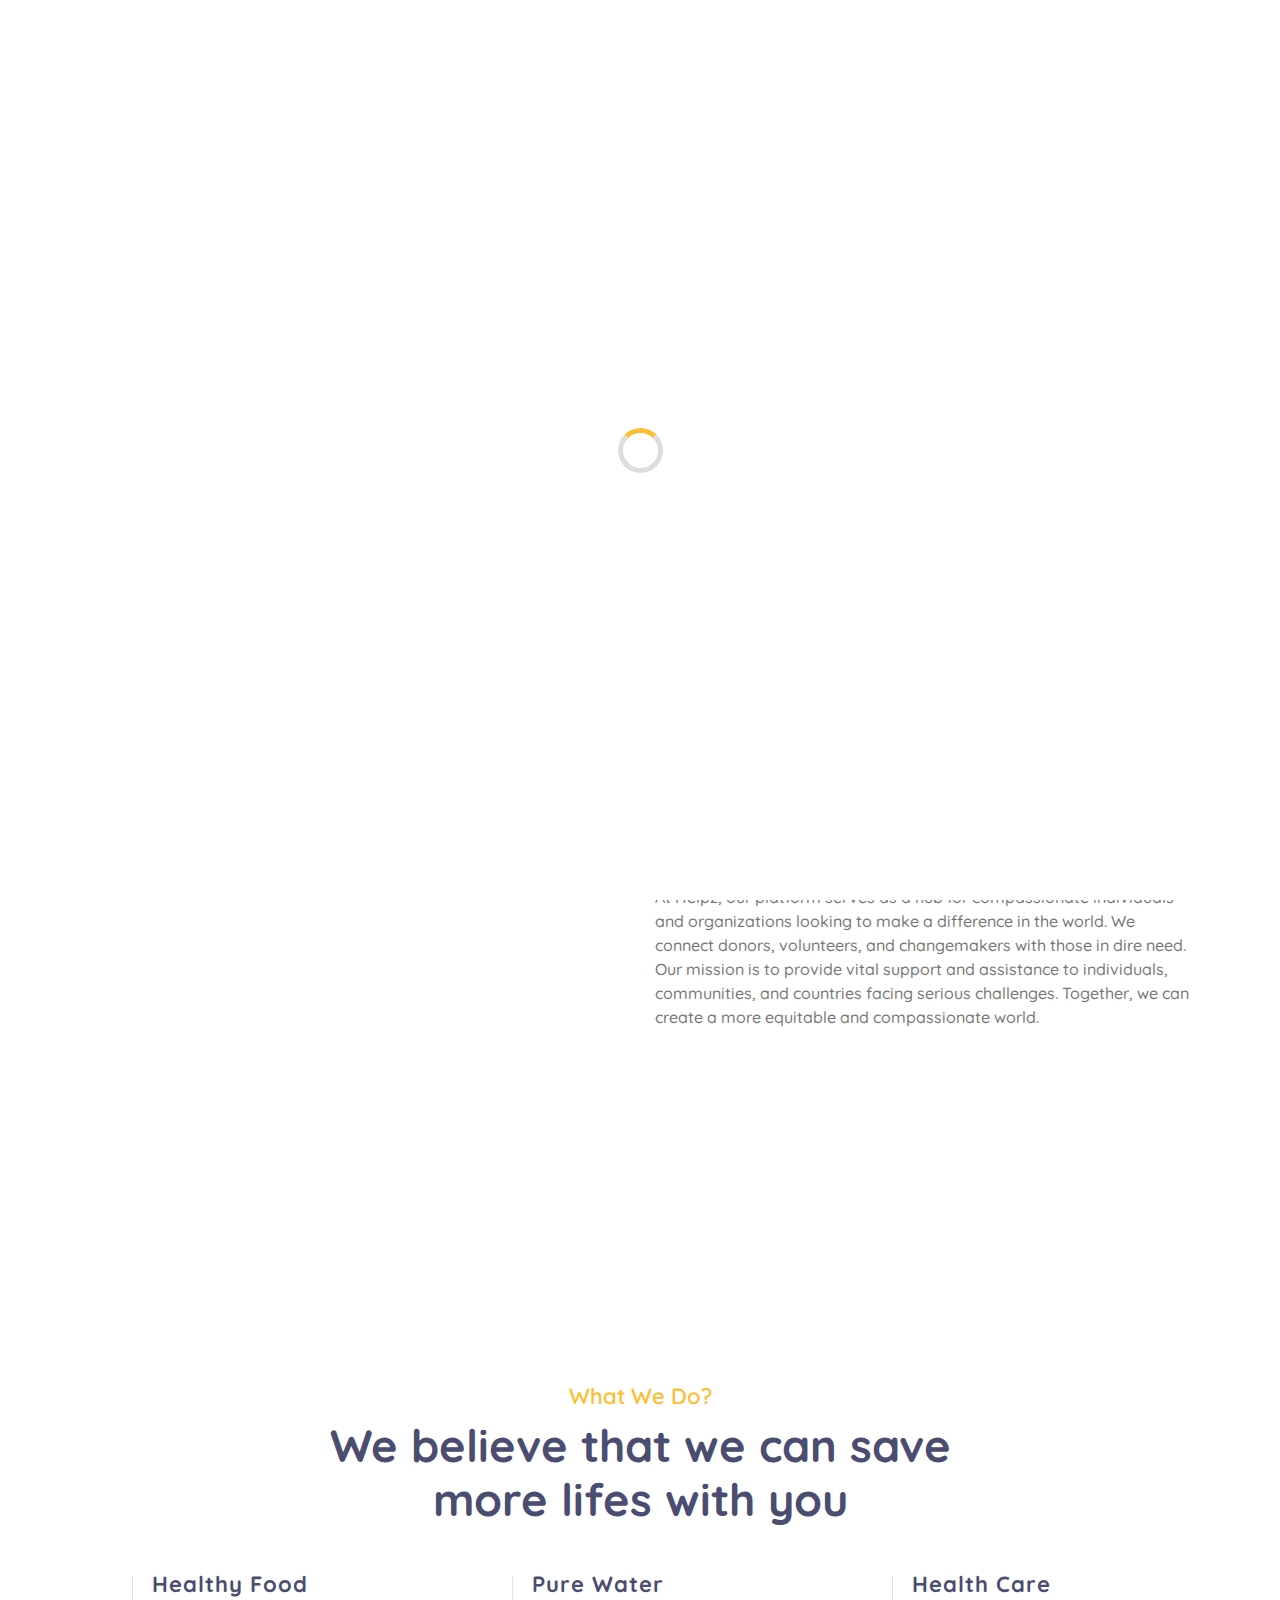
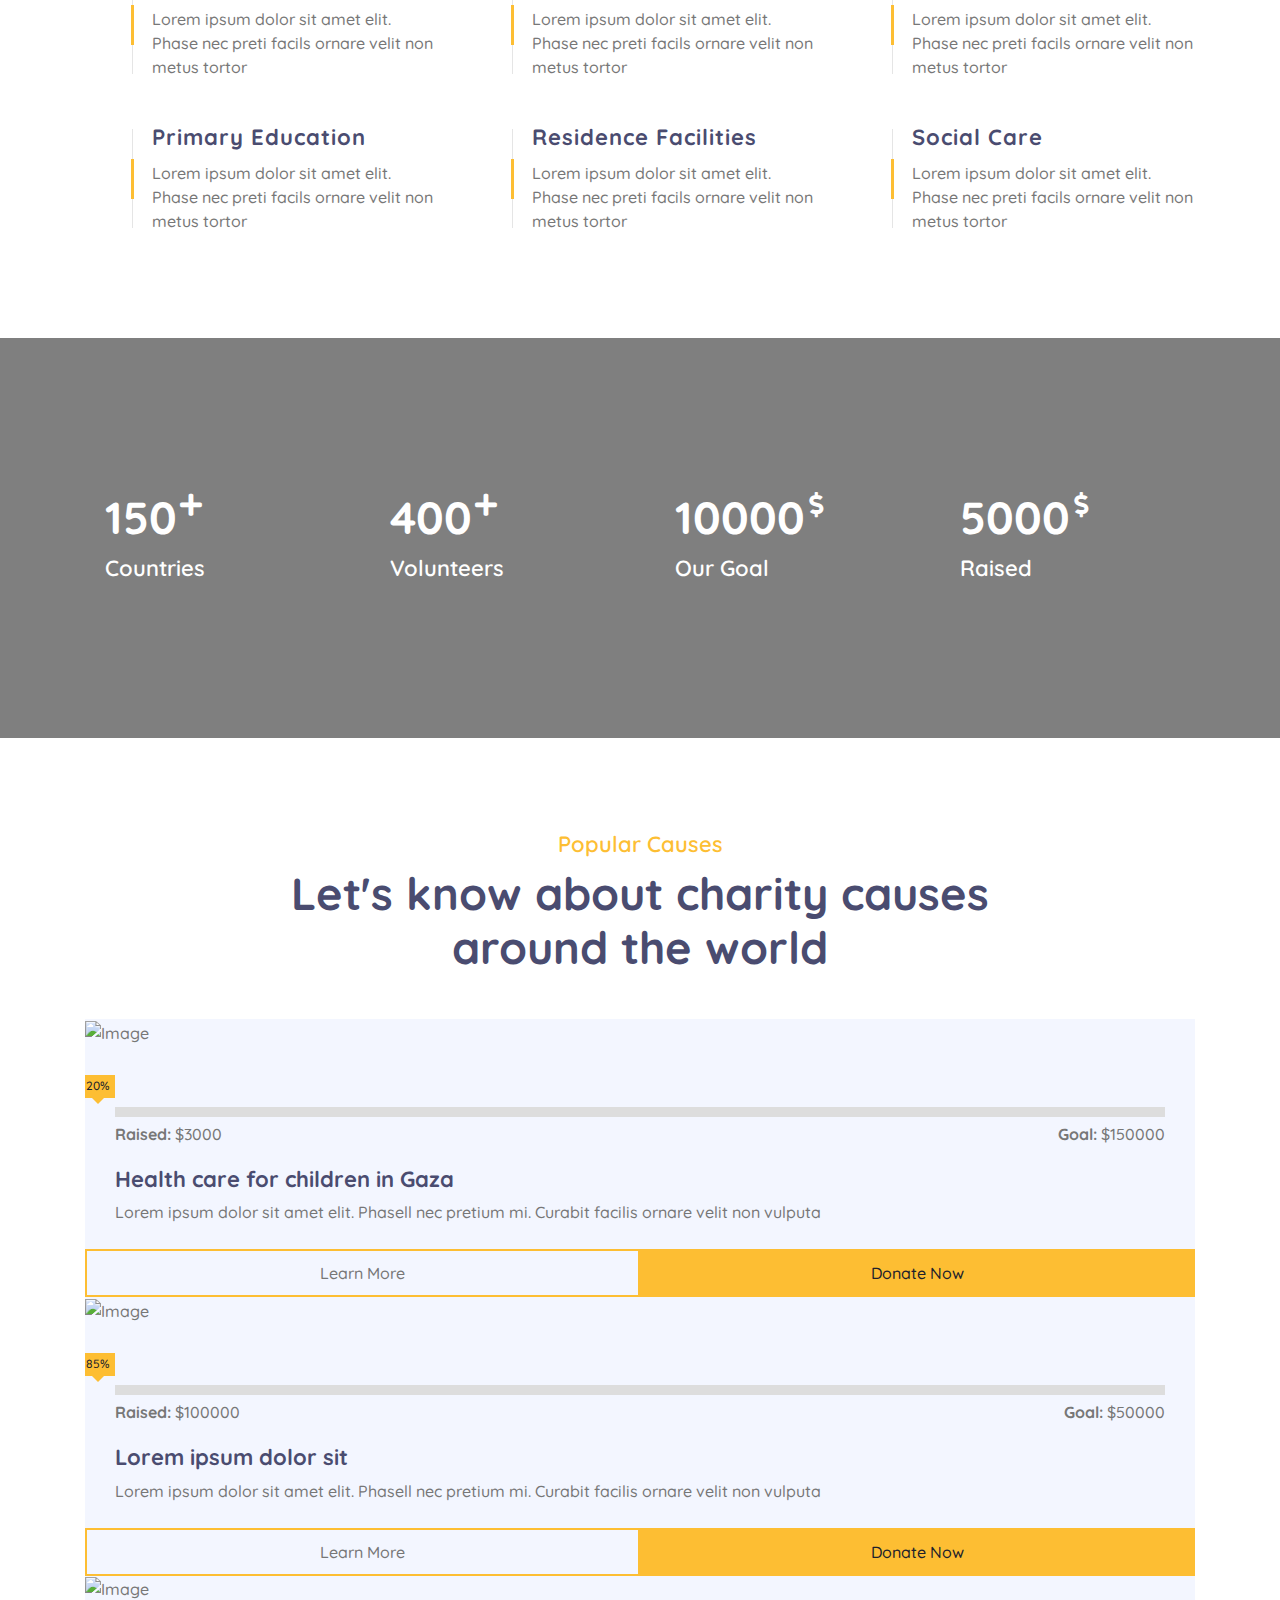
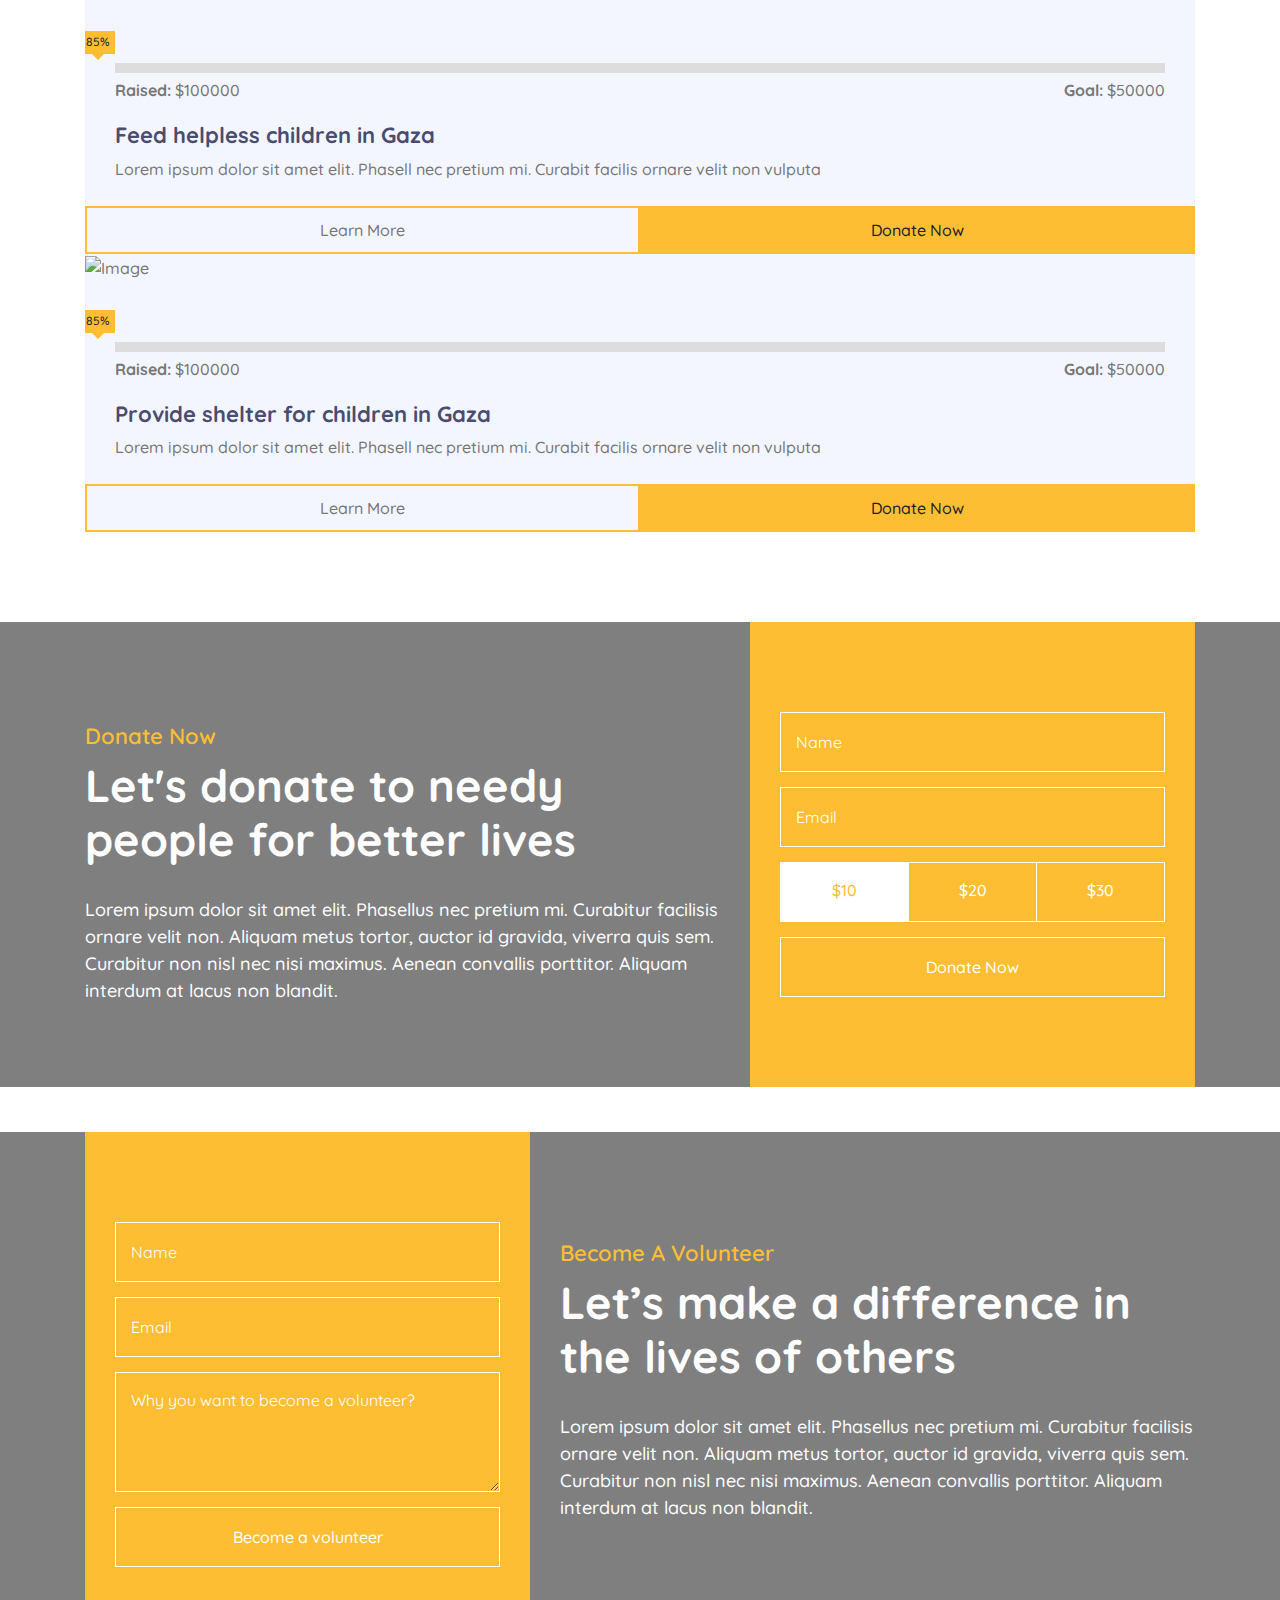
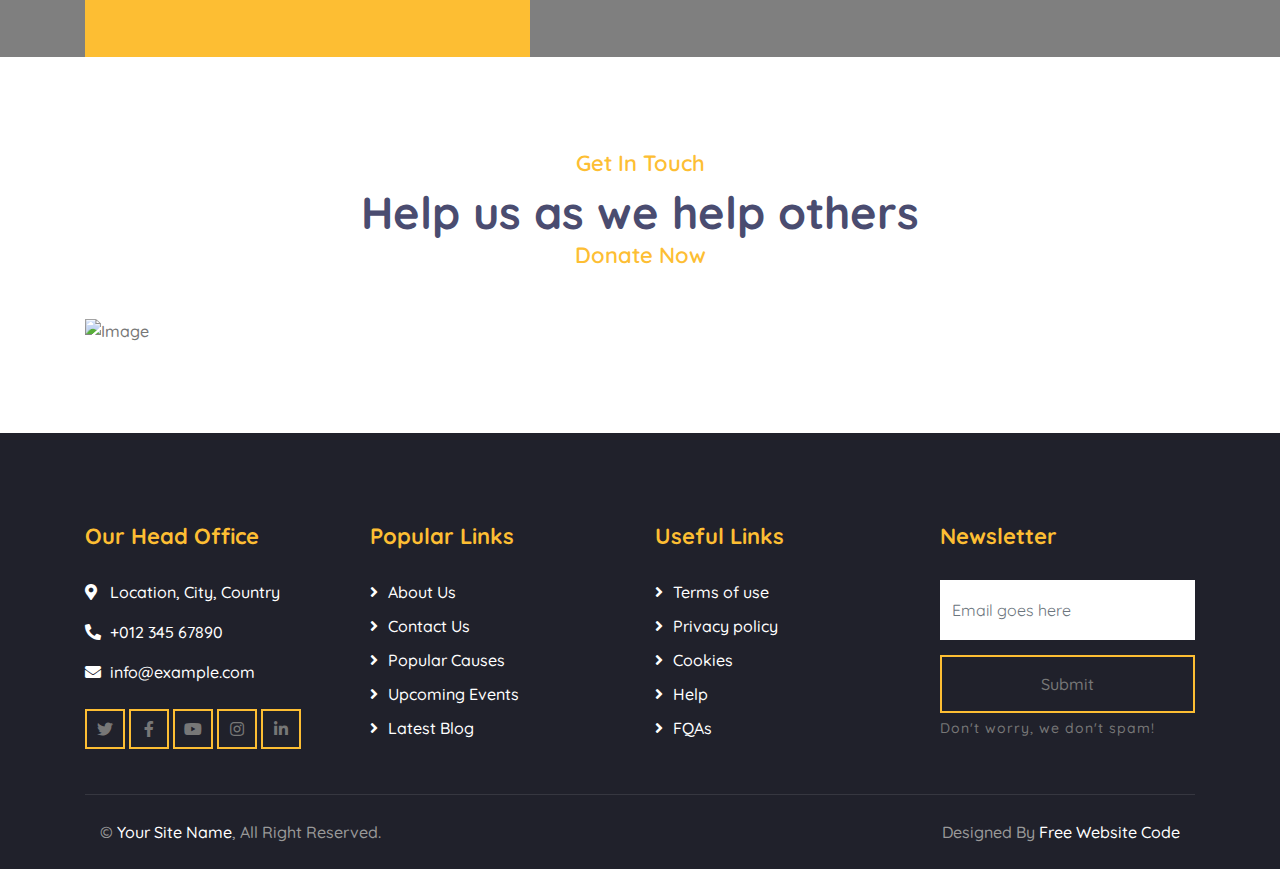
==== commit 266cb158: "add image CDN link" ====
--- a/index.html
+++ b/index.html
@@ -32,7 +32,10 @@
       rel="stylesheet"
     />
     <link href="lib/flaticon/font/flaticon.css" rel="stylesheet" />
-    <link href="lib/animate/animate.min.css" rel="stylesheet" />
+    <link
+      rel="stylesheet"
+      href="https://cdnjs.cloudflare.com/ajax/libs/animate.css/4.1.1/animate.min.css"
+    />
     <link href="lib/owlcarousel/assets/owl.carousel.min.css" rel="stylesheet" />
 
     <!-- Template Stylesheet -->
@@ -92,7 +95,6 @@
             <a href="index.html" class="nav-item nav-link active">Home</a>
             <a href="about.html" class="nav-item nav-link">About</a>
             <a href="causes.html" class="nav-item nav-link">Causes</a>
-            <a href="event.html" class="nav-item nav-link">Events</a>
             <a href="blog.html" class="nav-item nav-link">News</a>
             <div class="nav-item dropdown">
               <a
@@ -124,7 +126,10 @@
         <div class="owl-carousel">
           <div class="carousel-item">
             <div class="carousel-img">
-              <img src="img/war__title.jpg" alt="Image" />
+              <img
+                src="https://static.timesofisrael.com/www/uploads/2015/07/gaza-war-e1436467795862-640x400.jpg"
+                alt="Image"
+              />
             </div>
             <div class="carousel-text">
               <h1>Let's be kind for children</h1>
@@ -146,7 +151,10 @@
           </div>
           <div class="carousel-item">
             <div class="carousel-img">
-              <img src="img/gaza_victims_20231021.jpeg" alt="Image" />
+              <img
+                src="https://i0.wp.com/www.middleeastmonitor.com/wp-content/uploads/2023/10/AA-20231021-32471366-32471361-ISRAELI_AIRSTRIKES_CONTINUE_ON_THE_15TH_DAY_IN_GAZA.jpg?fit=1200%2C800&ssl=1"
+                alt="Image"
+              />
             </div>
             <div class="carousel-text">
               <h1>Get Involved with helping hand</h1>
@@ -168,7 +176,10 @@
           </div>
           <div class="carousel-item">
             <div class="carousel-img">
-              <img src="img/war__children.jpg" alt="Image" />
+              <img
+                src="https://avaaz_images.s3.amazonaws.com/10459_childrencrying11_0_599x300_1_460x230.jpg"
+                alt="Image"
+              />
             </div>
             <div class="carousel-text">
               <h1>Bringing smiles to millions</h1>
@@ -238,7 +249,7 @@
             <div
               class="about-img"
               data-parallax="scroll"
-              data-image-src="img/kwashiokor.jpg"
+              data-image-src="https://images.saymedia-content.com/.image/t_share/MTc2NDYzODUwNDIwMzE2MTIy/marasmic-kwashiorkor-clinical-manifestations-prognosis-treatment-prevention-and-rehabilitation.jpg"
             ></div>
           </div>
           <div class="col-lg-6">
@@ -270,13 +281,31 @@
 
               <div class="tab-content">
                 <div id="tab-content-1" class="container tab-pane active">
-                  At Helpz, our platform serves as a hub for compassionate individuals and organizations looking to make a difference in the world. We connect donors, volunteers, and changemakers with those in dire need. Our mission is to provide vital support and assistance to individuals, communities, and countries facing serious challenges. Together, we can create a more equitable and compassionate world.
+                  At Helpz, our platform serves as a hub for compassionate
+                  individuals and organizations looking to make a difference in
+                  the world. We connect donors, volunteers, and changemakers
+                  with those in dire need. Our mission is to provide vital
+                  support and assistance to individuals, communities, and
+                  countries facing serious challenges. Together, we can create a
+                  more equitable and compassionate world.
                 </div>
                 <div id="tab-content-2" class="container tab-pane fade">
-                  Our mission is to extend a helping hand to those in desperate situations. We are dedicated to providing essential support, including food, clean water, medical aid, education, and resources, to individuals and communities in need. Through collective action, we aim to make a lasting impact, empowering people and nations to overcome adversity and build a brighter future. Join us in our journey to transform lives and create a more compassionate world.
+                  Our mission is to extend a helping hand to those in desperate
+                  situations. We are dedicated to providing essential support,
+                  including food, clean water, medical aid, education, and
+                  resources, to individuals and communities in need. Through
+                  collective action, we aim to make a lasting impact, empowering
+                  people and nations to overcome adversity and build a brighter
+                  future. Join us in our journey to transform lives and create a
+                  more compassionate world.
                 </div>
                 <div id="tab-content-3" class="container tab-pane fade">
-                  Our vision is a world where no one is left behind, where every person, regardless of their circumstances, has access to the support and resources they need to thrive. We envision a global community bound by empathy and solidarity, working together to alleviate suffering, promote well-being, and foster positive change.
+                  Our vision is a world where no one is left behind, where every
+                  person, regardless of their circumstances, has access to the
+                  support and resources they need to thrive. We envision a
+                  global community bound by empathy and solidarity, working
+                  together to alleviate suffering, promote well-being, and
+                  foster positive change.
                 </div>
               </div>
             </div>
@@ -504,7 +533,10 @@
           </div>
           <div class="causes-item">
             <div class="causes-img">
-              <img src="img/war__feed-children.jpg" alt="Image" />
+              <img
+                src="https://www.leftcom.org/files/Gaza%20child.jpg"
+                alt="Image"
+              />
             </div>
             <div class="causes-progress">
               <div class="progress">
@@ -691,7 +723,7 @@
     <!-- Event End -->
 
     <!-- Team Start -->
-    <div class="team">
+    <!-- <div class="team">
       <div class="container">
         <div class="section-header text-center">
           <p>Meet Our Team</p>
@@ -768,7 +800,7 @@
           </div>
         </div>
       </div>
-    </div>
+    </div> -->
     <!-- Team End -->
 
     <!-- Volunteer Start -->
@@ -918,6 +950,7 @@
         <div class="section-header text-center">
           <p>Get In Touch</p>
           <h2>Help us as we help others</h2>
+          <p><a href="donate.html" class="highlight">Donate now</a></p>
         </div>
         <div class="contact-img">
           <img src="img/war__gaza3.jpg" alt="Image" />
--- a/css/style.css
+++ b/css/style.css
@@ -541,7 +541,7 @@
 }
 
 .bg-img {
-  background: linear-gradient(rgba(0, 0, 0, 0.5), rgba(0, 0, 0, 0.5)),
+  background: linear-gradient(rgba(0, 0, 0, 0.1), rgba(0, 0, 0, 0.5)),
     url(../img/page-header.jpg);
 }
 
@@ -891,7 +891,7 @@
   margin-right: -15px;
 }
 
-.causes .causes-item {
+.causes .causes-item {  
   margin: 0 15px;
   overflow: hidden;
   background: #f3f6ff;
@@ -902,6 +902,7 @@
 }
 
 .causes .causes-img img {
+  height: 200px;
   width: 100%;
   transition: 0.3s;
 }
@@ -2147,19 +2148,53 @@
 /* news section */
 .blog > .container > .section-header {
   max-width: 90%;
-  border: 1px solid #000;
   margin: 0 0 10px 0;
   color: #000000;
 }
+
 .blog > .container {
   /* border: 1px solid red; */
 }
+
 .blog > .container > .section-header p {
-  font-size: 1em;
+  font-size: 1.1em;
   color: #000000;
 }
+
+.blog > .container > .section-header h2 {
+  font-size: 2em;
+}
+
 .news-container {
   padding: 0 5rem;
   text-align: center;
-  /* border: 1px solid #000; */
-}
+  margin-top: 30px;
+}
+
+.news-paragraph {
+  margin-top: 20px;
+}
+
+.war-title {
+  color: #999999;
+}
+
+.page-header > .container > .row h2::after {
+  content: "";
+  width: 0px;
+}
+
+.war-photo {
+  /* max-height: 500px; */
+  max-width: 500px;
+}
+
+.news-sub-heading {
+  font-size: 20px;
+  margin-top: 20px;
+  margin-bottom: 10px;
+}
+
+.highlight {
+  color: #fdbe33;
+}
